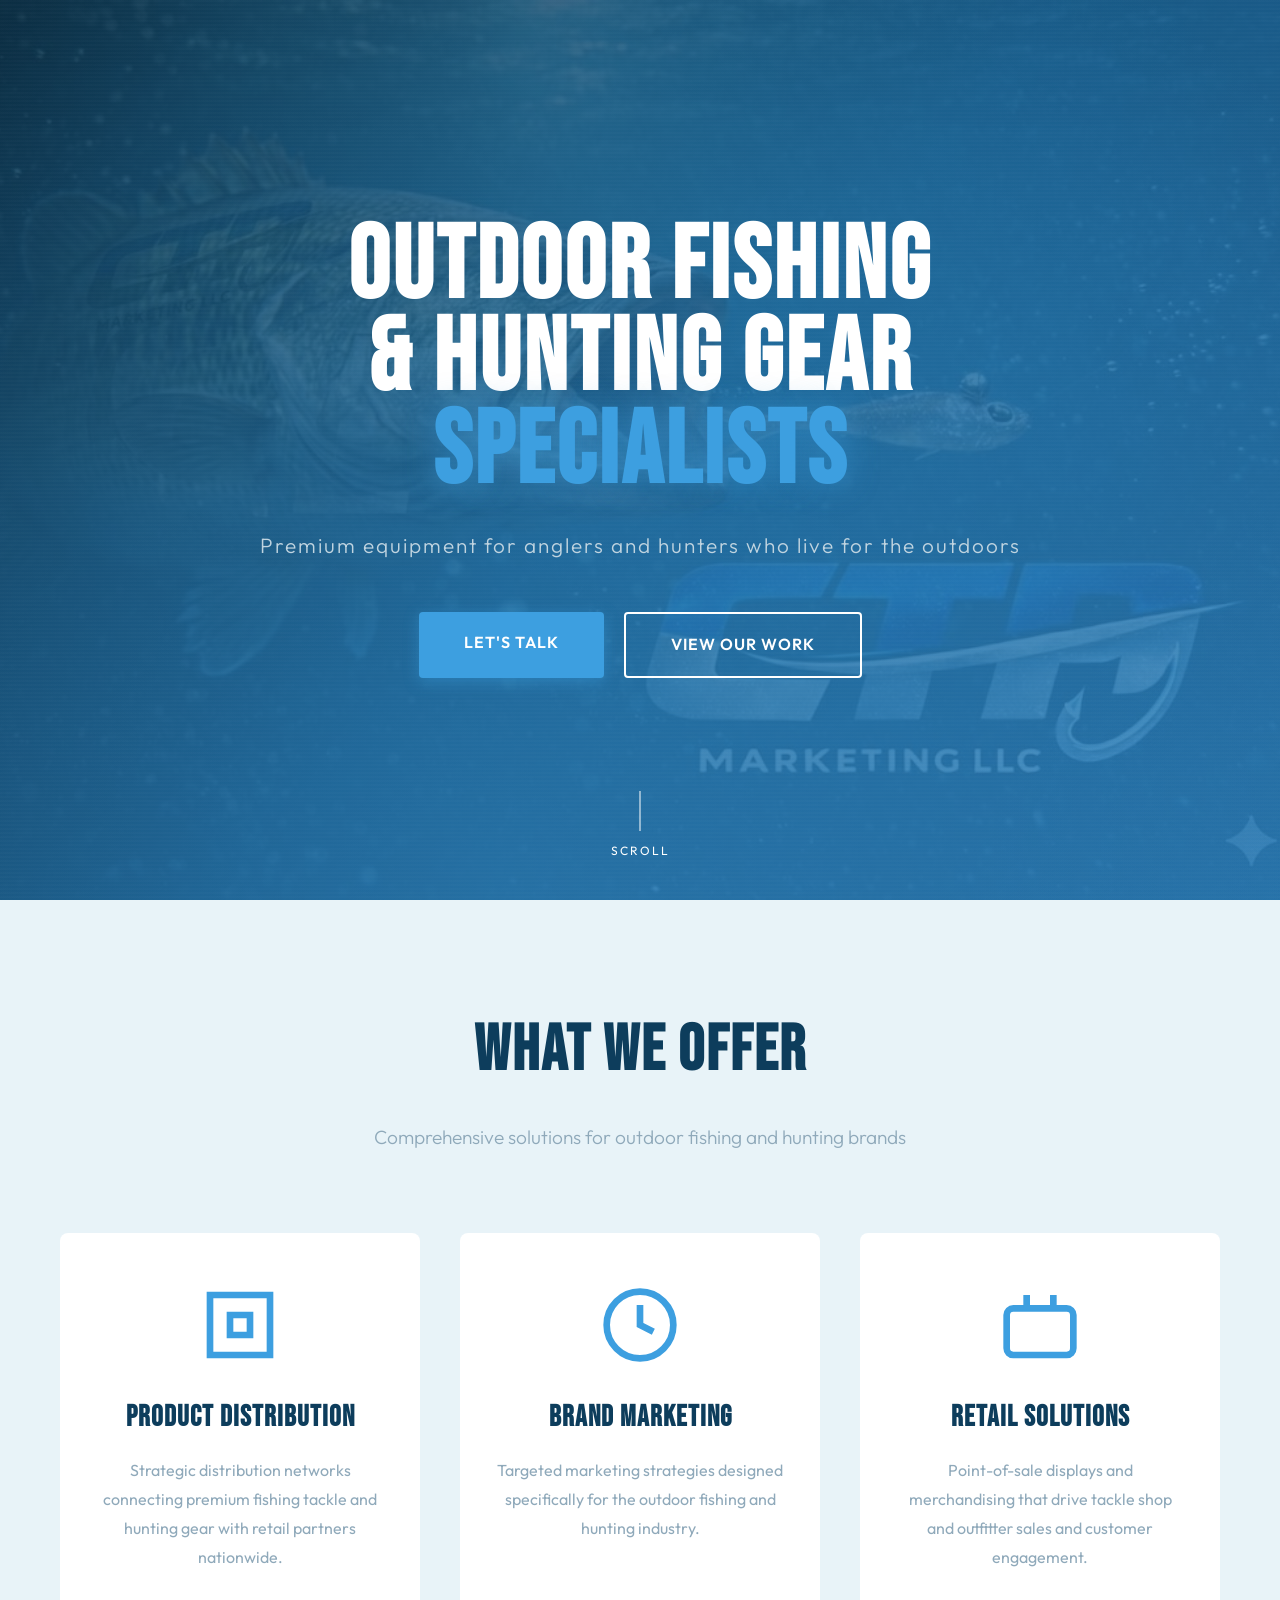
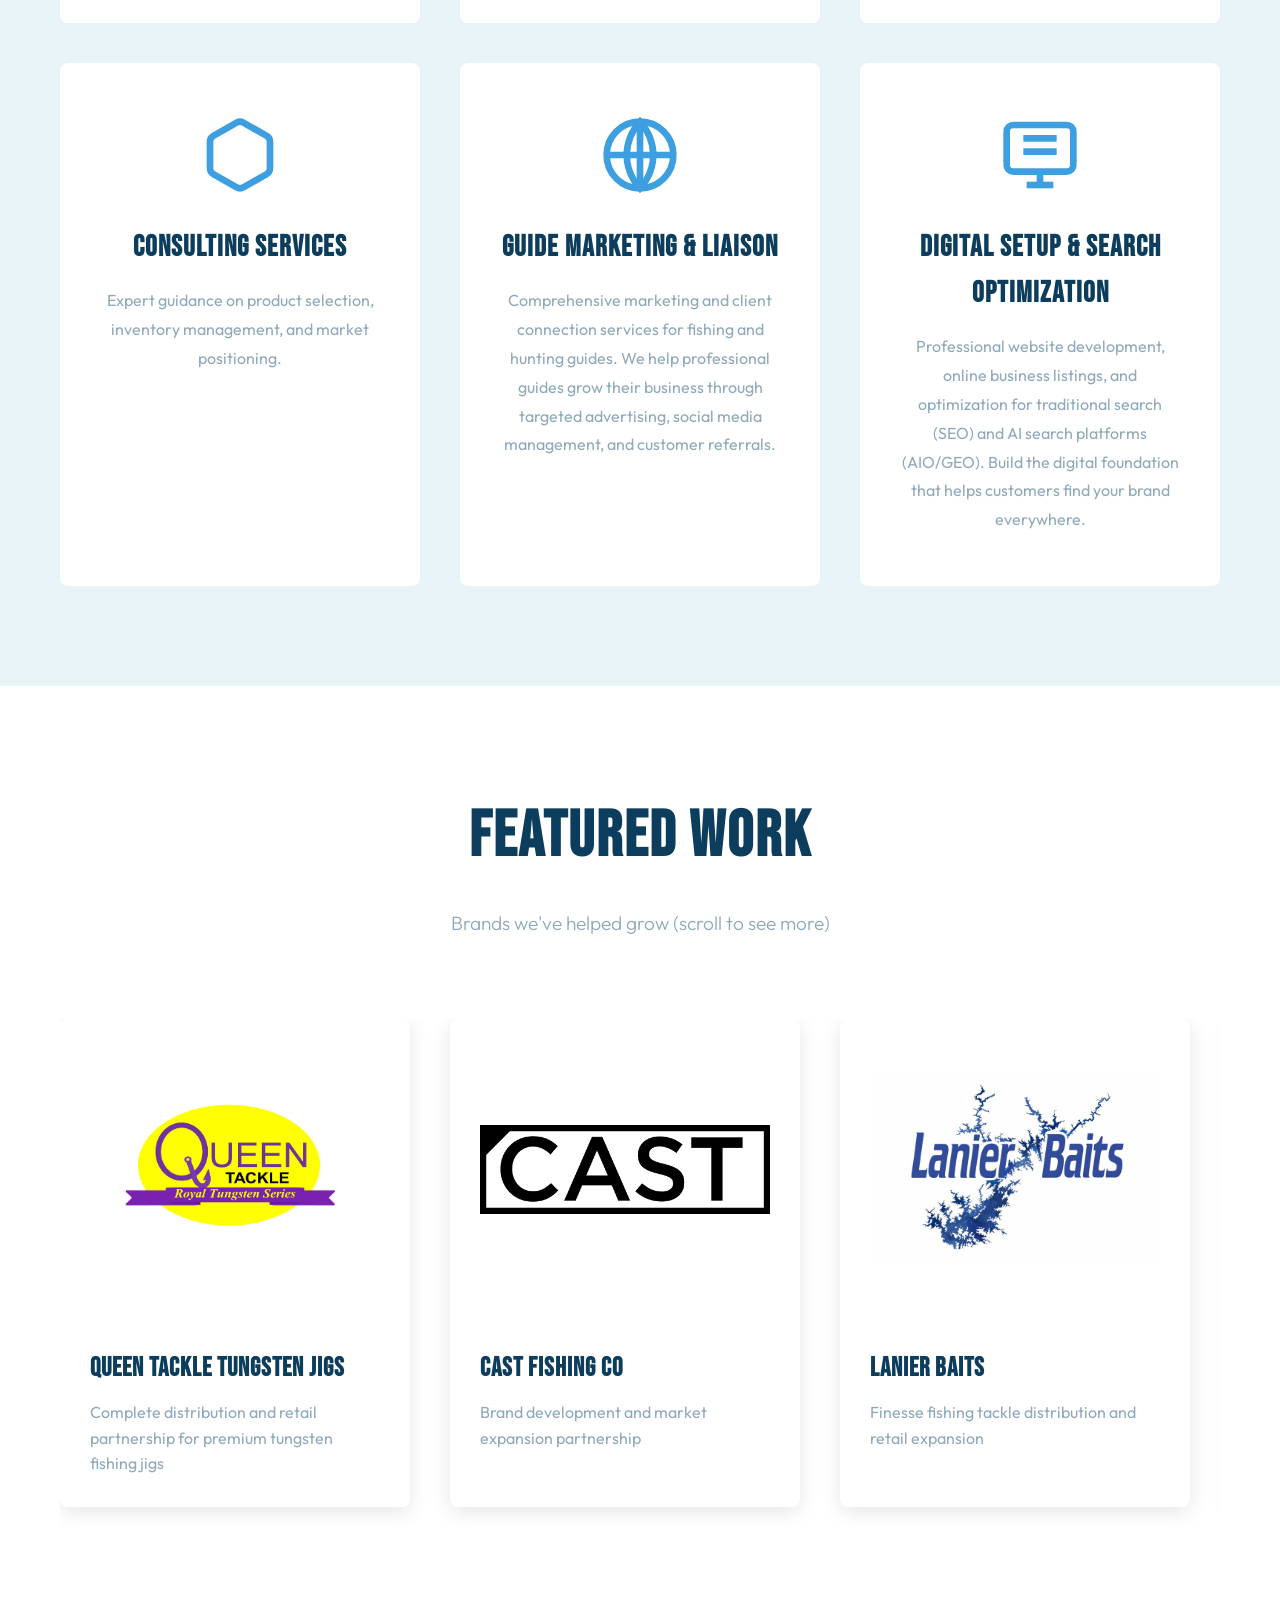
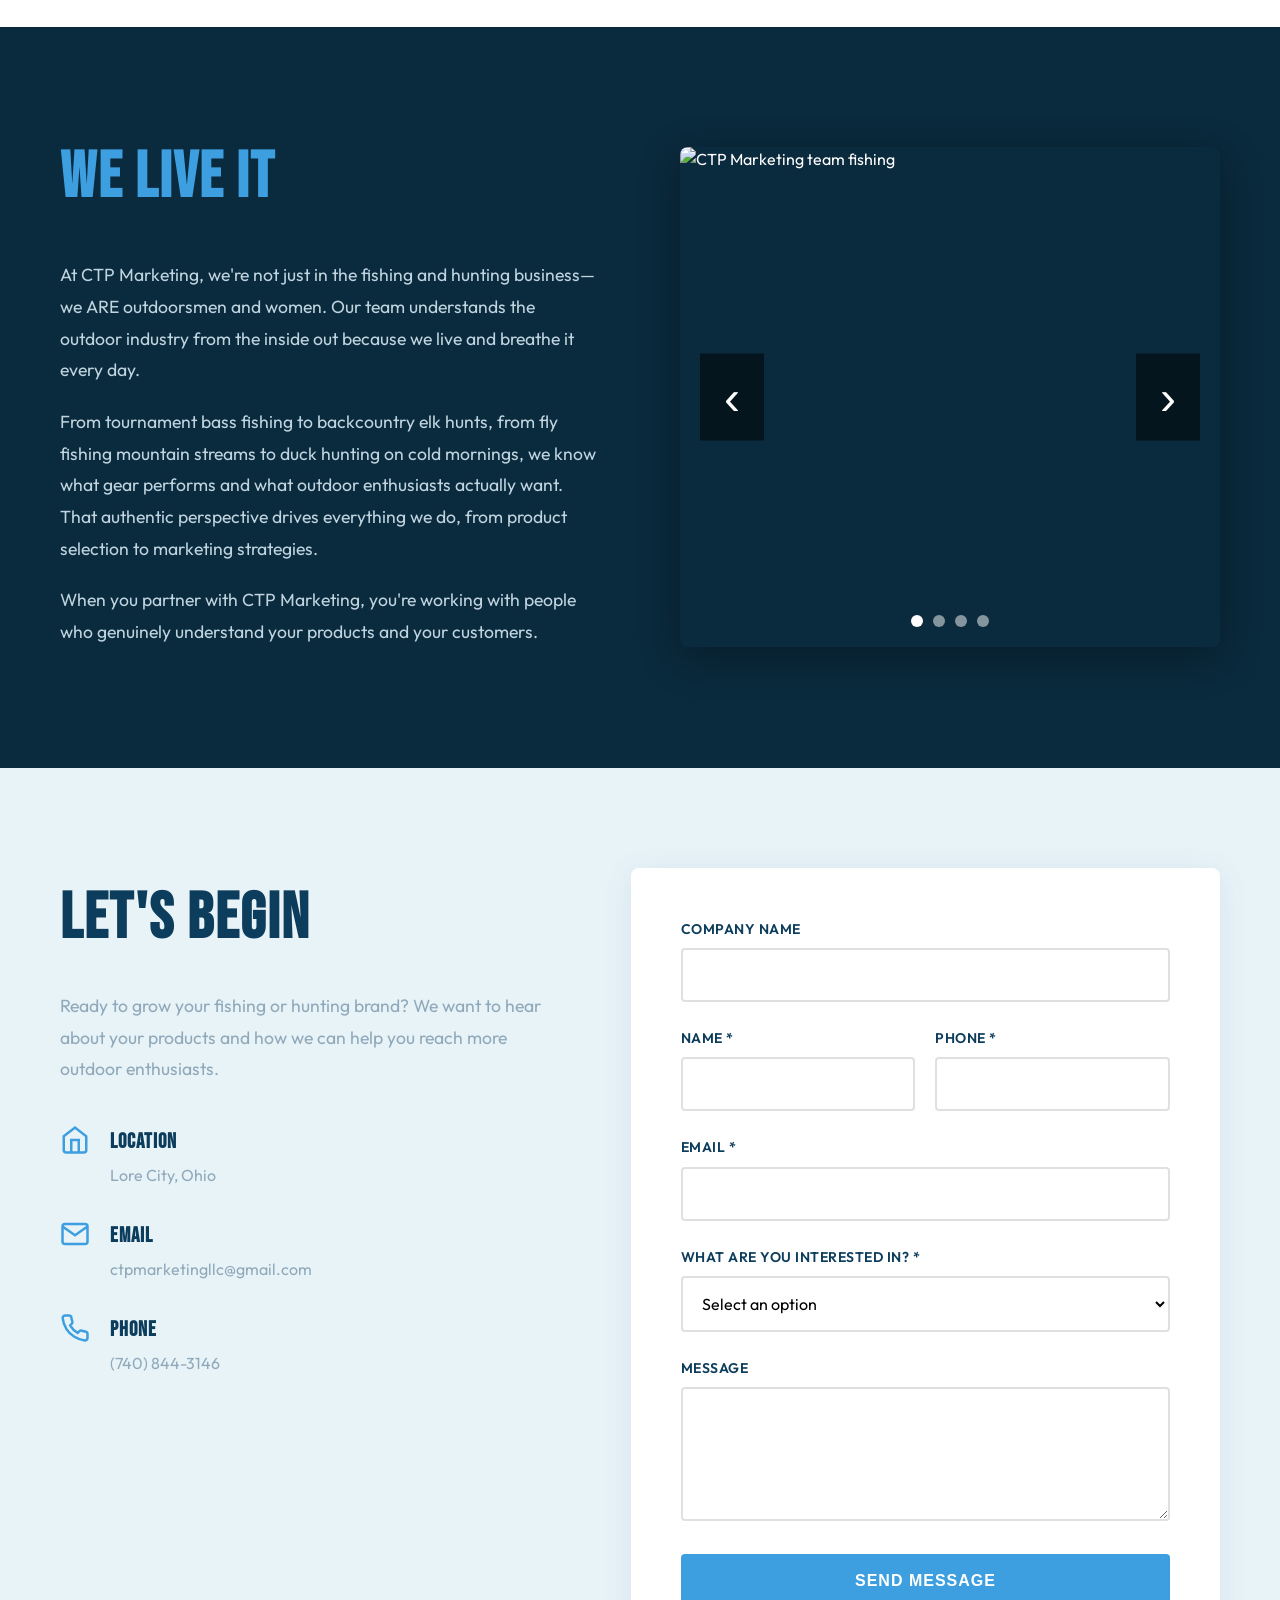
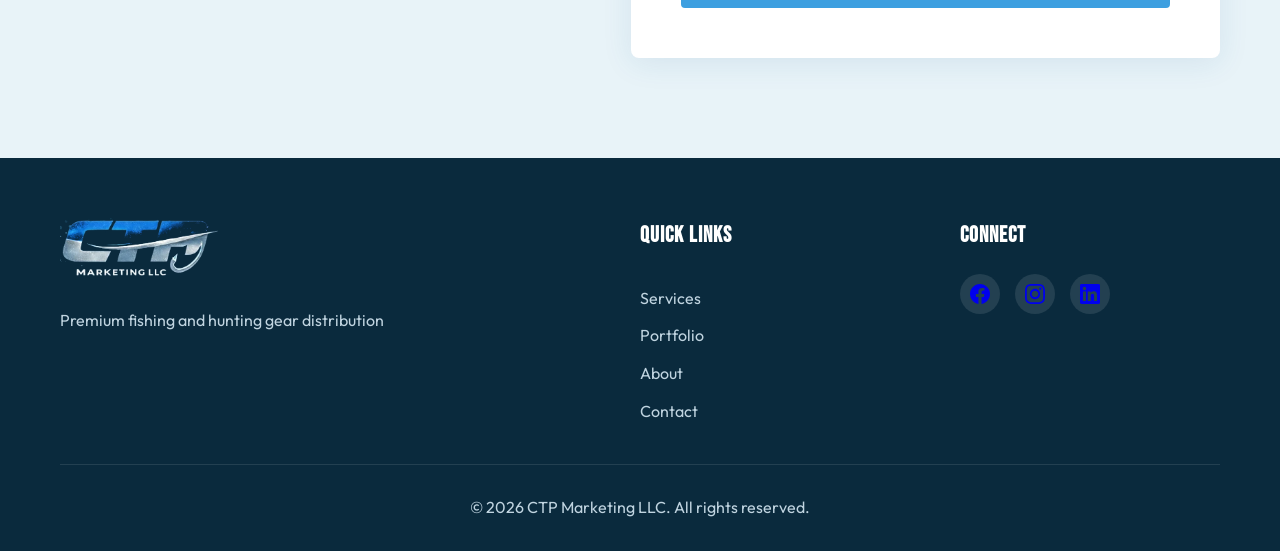
==== index.html @ b00cc031 "Added Copper Red Baits" ====
<!DOCTYPE html>
<html lang="en">
<head>
    <meta charset="UTF-8">
    <meta name="viewport" content="width=device-width, initial-scale=1.0">
    <title>CTP Marketing | Fishing & Hunting Gear Distribution | Ohio</title>
    <meta name="description" content="Ohio-based fishing & hunting gear distribution and marketing. Partner with CTP Marketing for retail expansion, guide services, and brand growth. Serving Queen Tackle, Cast Fishing Co, Lanier Baits.">
    <meta name="keywords" content="fishing gear distribution, hunting gear marketing, outdoor brand marketing, fishing tackle distribution, guide marketing services, Ohio fishing tackle, retail expansion, Queen Tackle, Cast Fishing Co, Lanier Baits">
    <meta name="author" content="CTP Marketing LLC">
    <meta name="robots" content="index, follow">

    <!-- Open Graph for Social Media -->
    <meta property="og:title" content="CTP Marketing | Fishing & Hunting Gear Distribution">
    <meta property="og:description" content="Premium fishing and hunting gear distribution and marketing specialists serving outdoor brands nationwide.">
    <meta property="og:image" content="https://ctpmarketing.com/images/logos/ctp-logo.png">
    <meta property="og:url" content="https://ctpmarketing.com">
    <meta property="og:type" content="website">

    <!-- Twitter Card -->
    <meta name="twitter:card" content="summary_large_image">
    <meta name="twitter:title" content="CTP Marketing | Fishing & Hunting Gear Distribution">
    <meta name="twitter:description" content="Premium fishing and hunting gear distribution and marketing specialists.">
    <meta name="twitter:image" content="https://ctpmarketing.com/images/logos/ctp-logo.png">

    <link rel="stylesheet" href="style.css">
    <link rel="preconnect" href="https://fonts.googleapis.com">
    <link rel="preconnect" href="https://fonts.gstatic.com" crossorigin>
    <link href="https://fonts.googleapis.com/css2?family=Bebas+Neue&family=Outfit:wght@300;400;600;700&display=swap" rel="stylesheet">

    <script type="application/ld+json">
    {
      "@context": "https://schema.org",
      "@type": "LocalBusiness",
      "name": "CTP Marketing LLC",
      "description": "Fishing and hunting gear distribution and marketing services",
      "url": "https://ctpmarketing.com",
      "logo": "https://ctpmarketing.com/images/logos/ctp-logo.png",
      "image": "https://ctpmarketing.com/images/photos/team-on-the-water.jpeg",
      "telephone": "(740) 844-3146",
      "email": "info@ctpmarketing.com",
      "address": {
        "@type": "PostalAddress",
        "addressLocality": "Lore City",
        "addressRegion": "OH",
        "addressCountry": "US"
      },
      "geo": {
        "@type": "GeoCoordinates",
        "latitude": "39.9876",
        "longitude": "-81.4679"
      },
      "areaServed": "US",
      "serviceType": ["Distribution Services", "Marketing Services", "Brand Consulting"],
      "hasOfferCatalog": {
        "@type": "OfferCatalog",
        "name": "Services",
        "itemListElement": [
          {
            "@type": "Offer",
            "itemOffered": {
              "@type": "Service",
              "name": "Product Distribution",
              "description": "Strategic distribution networks for fishing tackle and hunting gear"
            }
          },
          {
            "@type": "Offer",
            "itemOffered": {
              "@type": "Service",
              "name": "Brand Marketing",
              "description": "Targeted marketing strategies for outdoor fishing and hunting industry"
            }
          },
          {
            "@type": "Offer",
            "itemOffered": {
              "@type": "Service",
              "name": "Guide Marketing & Liaison",
              "description": "Marketing and client connection services for fishing and hunting guides"
            }
          }
        ]
      }
    }
    </script>
</head>
<body>
    <h1 style="position: absolute; left: -9999px;">CTP Marketing - Fishing and Hunting Gear Distribution and Marketing Services in Ohio</h1>

    <!-- Navigation -->
    <nav class="navbar">
        <div class="nav-container">
            <div class="logo">
                <span class="logo-text">CTP MARKETING</span>
            </div>
            <div class="nav-links">
                <a href="#services">Services</a>
                <a href="#portfolio">Portfolio</a>
                <a href="#about">About</a>
                <a href="#contact" class="cta-button">Get Started</a>
            </div>
            <button class="mobile-menu-toggle" aria-label="Toggle menu">
                <span></span>
                <span></span>
                <span></span>
            </button>
        </div>
    </nav>

    <!-- Hero Section -->
    <section class="hero">
        <div class="hero-background">
            <div class="water-effect"></div>
            <div class="hero-overlay"></div>
        </div>
        <div class="hero-content">
            <h1 class="hero-title">
                <span class="title-line">OUTDOOR FISHING</span>
                <span class="title-line">& HUNTING GEAR</span>
                <span class="title-line highlight">SPECIALISTS</span>
            </h1>
            <p class="hero-subtitle">Premium equipment for anglers and hunters who live for the outdoors</p>
            <div class="hero-cta">
                <a href="#contact" class="btn-primary">Let's Talk</a>
                <a href="#portfolio" class="btn-secondary">View Our Work</a>
            </div>
        </div>
        <div class="scroll-indicator">
            <div class="scroll-line"></div>
            <span>Scroll</span>
        </div>
    </section>

    <!-- Services Section -->
    <section id="services" class="services">
        <div class="container">
            <div class="section-header">
                <h2 class="section-title">What We Offer</h2>
                <p class="section-subtitle">Comprehensive solutions for outdoor fishing and hunting brands</p>
            </div>
            <div class="services-grid">
                <div class="service-card">
                    <div class="service-icon">
                        <svg viewBox="0 0 24 24" fill="none" stroke="currentColor" stroke-width="2">
                            <path d="M3 3h18v18H3z"/>
                            <path d="M9 9h6v6H9z"/>
                        </svg>
                    </div>
                    <h3>Product Distribution</h3>
                    <p>Strategic distribution networks connecting premium fishing tackle and hunting gear with retail partners nationwide.</p>
                </div>
                <div class="service-card">
                    <div class="service-icon">
                        <svg viewBox="0 0 24 24" fill="none" stroke="currentColor" stroke-width="2">
                            <circle cx="12" cy="12" r="10"/>
                            <path d="M12 6v6l4 2"/>
                        </svg>
                    </div>
                    <h3>Brand Marketing</h3>
                    <p>Targeted marketing strategies designed specifically for the outdoor fishing and hunting industry.</p>
                </div>
                <div class="service-card">
                    <div class="service-icon">
                        <svg viewBox="0 0 24 24" fill="none" stroke="currentColor" stroke-width="2">
                            <rect x="2" y="7" width="20" height="14" rx="2"/>
                            <path d="M16 3v4M8 3v4"/>
                        </svg>
                    </div>
                    <h3>Retail Solutions</h3>
                    <p>Point-of-sale displays and merchandising that drive tackle shop and outfitter sales and customer engagement.</p>
                </div>
                <div class="service-card">
                    <div class="service-icon">
                        <svg viewBox="0 0 24 24" fill="none" stroke="currentColor" stroke-width="2">
                            <path d="M21 16V8a2 2 0 0 0-1-1.73l-7-4a2 2 0 0 0-2 0l-7 4A2 2 0 0 0 3 8v8a2 2 0 0 0 1 1.73l7 4a2 2 0 0 0 2 0l7-4A2 2 0 0 0 21 16z"/>
                        </svg>
                    </div>
                    <h3>Consulting Services</h3>
                    <p>Expert guidance on product selection, inventory management, and market positioning.</p>
                </div>
                <div class="service-card">
                    <div class="service-icon">
                        <svg viewBox="0 0 24 24" fill="none" stroke="currentColor" stroke-width="2">
                            <circle cx="12" cy="12" r="10"/>
                            <path d="M12 2v20M2 12h20"/>
                            <path d="M12 2a15.3 15.3 0 0 1 4 10 15.3 15.3 0 0 1-4 10 15.3 15.3 0 0 1-4-10 15.3 15.3 0 0 1 4-10z"/>
                        </svg>
                    </div>
                    <h3>Guide Marketing & Liaison</h3>
                    <p>Comprehensive marketing and client connection services for fishing and hunting guides. We help professional guides grow their business through targeted advertising, social media management, and customer referrals.</p>
                </div>
                <div class="service-card">
                    <div class="service-icon">
                        <svg viewBox="0 0 24 24" fill="none" stroke="currentColor" stroke-width="2">
                            <rect x="2" y="3" width="20" height="14" rx="2"/>
                            <path d="M8 21h8"/>
                            <path d="M12 17v4"/>
                            <path d="M7 7h10"/>
                            <path d="M7 11h10"/>
                        </svg>
                    </div>
                    <h3>Digital Setup & Search Optimization</h3>
                    <p>Professional website development, online business listings, and optimization for traditional search (SEO) and AI search platforms (AIO/GEO). Build the digital foundation that helps customers find your brand everywhere.</p>
                </div>
            </div>
        </div>
    </section>

    <!-- Portfolio Section -->
    <section id="portfolio" class="portfolio">
        <div class="container">
            <div class="section-header">
                <h2 class="section-title">Featured Work</h2>
                <p class="section-subtitle">Brands we've helped grow (scroll to see more)</p>
            </div>
            <div class="portfolio-grid">
                <div class="portfolio-item">
                    <div class="portfolio-image">
                        <img src="images/logos/queen-tackle-logo.png" alt="Queen Tackle Tungsten Jigs - CTP Marketing Client">
                    </div>
                    <div class="portfolio-info">
                        <h3>Queen Tackle Tungsten Jigs</h3>
                        <p>Complete distribution and retail partnership for premium tungsten fishing jigs</p>
                    </div>
                </div>
                <div class="portfolio-item">
                    <div class="portfolio-image">
                        <img src="images/logos/cast-fishing-logo.png" alt="Cast Fishing Co - CTP Marketing Distribution Partner">
                    </div>
                    <div class="portfolio-info">
                        <h3>Cast Fishing Co</h3>
                        <p>Brand development and market expansion partnership</p>
                    </div>
                </div>
                <div class="portfolio-item">
                    <div class="portfolio-image">
                        <img src="images/logos/lanier-baits-logo.PNG" alt="Lanier Baits Finesse Fishing Tackle - CTP Marketing Client" style="width: 100%; height: 100%; object-fit: contain; padding: 30px; background: white; max-height: 250px;">
                    </div>
                    <div class="portfolio-info">
                        <h3>Lanier Baits</h3>
                        <p>Finesse fishing tackle distribution and retail expansion</p>
                    </div>
                </div>
                <div class="portfolio-item">
                    <div class="portfolio-image">
                        <img src="images/logos/maxwell-logo.jpg" alt="Maxwell - CTP Marketing Client" style="width: 100%; height: 100%; object-fit: contain; padding: 30px; background: white; max-height: 250px;">
                    </div>
                    <div class="portfolio-info">
                        <h3>Maxwell</h3>
                        <p>Brand partnership and market expansion</p>
                    </div>
                </div>
                <div class="portfolio-item">
                    <div class="portfolio-image">
                        <img src="images/logos/blue-rock-logo.png" alt="Blue Rock Custom Tackle - CTP Marketing Client" style="width: 100%; height: 100%; object-fit: contain; padding: 30px; background: white; max-height: 250px;">
                    </div>
                    <div class="portfolio-info">
                        <h3>Blue Rock Custom Tackle</h3>
                        <p>Hand-tied jigs and custom tackle distribution partnership</p>
                    </div>
                </div>
                <div class="portfolio-item">
                    <div class="portfolio-image">
                        <img src="images/logos/fishermans-central-logo.png" alt="Fishermans Central - CTP Marketing Client" style="width: 100%; height: 100%; object-fit: contain; padding: 30px; background: white; max-height: 250px;">
                    </div>
                    <div class="portfolio-info">
                        <h3>Fisherman's Central</h3>
                        <p>Retail partnership and brand marketing for premier fishing tackle shop</p>
                    </div>
                </div>
                <div class="portfolio-item">
                    <div class="portfolio-image">
                        <img src="images/logos/woodland-outdoor.png" alt="Woodland Outdoor - CTP Marketing Client" style="width: 100%; height: 100%; object-fit: contain; padding: 30px; background: white; max-height: 250px;">
                    </div>
                    <div class="portfolio-info">
                        <h3>Woodland Outdoor</h3>
                        <p>Brand partnership and outdoor gear distribution</p>
                    </div>
                </div>
                <div class="portfolio-item">
                    <div class="portfolio-image">
                        <img src="images/logos/feathermoon-outdoors-logo.png" alt="FeatherMoon Outdoors - CTP Marketing Client" style="width: 100%; height: 100%; object-fit: contain; padding: 30px; background: white; max-height: 250px;">
                    </div>
                    <div class="portfolio-info">
                        <h3>FeatherMoon Outdoors</h3>
                        <p>Outdoor brand partnership and marketing</p>
                    </div>
                </div>
                <div class="portfolio-item">
                    <div class="portfolio-image">
                        <img src="images/logos/copper-red-baits-logo.jpg" alt="Copper Red Baits LLC - CTP Marketing Client" style="width: 100%; height: 100%; object-fit: contain; padding: 30px; background: white; max-height: 250px;">
                    </div>
                    <div class="portfolio-info">
                        <h3>Copper Red Baits LLC</h3>
                        <p>Fishing lure brand partnership and distribution</p>
                    </div>
                </div>
            </div>
        </div>
    </section>

    <!-- About Section -->
    <section id="about" class="about">
        <div class="container">
            <div class="about-content">
                <div class="about-text" >
                    <h2>We Live It</h2>
                    <p>At CTP Marketing, we're not just in the fishing and hunting business—we ARE outdoorsmen and women. Our team understands the outdoor industry from the inside out because we live and breathe it every day.</p>
                    <p>From tournament bass fishing to backcountry elk hunts, from fly fishing mountain streams to duck hunting on cold mornings, we know what gear performs and what outdoor enthusiasts actually want. That authentic perspective drives everything we do, from product selection to marketing strategies.</p>
                    <p>When you partner with CTP Marketing, you're working with people who genuinely understand your products and your customers.</p>
                </div>
                <div class="about-carousel">
                    <div class="carousel-container">
                        <img src="images/photos/team-on-the-water.jpeg" alt="CTP Marketing team fishing" class="carousel-image team-photo active">
                        <img src="images/photos/clintbear.png" alt="CTP Marketing owner hunting success" class="carousel-image">
                        <img src="images/photos/clintdeer.png" alt="CTP Marketing owner deer hunting" class="carousel-image">
                        <img src="images/photos/clintturkey.png" alt="CTP Marketing owner turkey hunting" class="carousel-image">
                    </div>
                    <button class="carousel-btn prev" onclick="moveCarousel(-1)">&lsaquo;</button>
                    <button class="carousel-btn next" onclick="moveCarousel(1)">&rsaquo;</button>
                    <div class="carousel-dots"></div>
                </div>
            </div>
        </div>
    </section>

    <!-- Contact Section -->
    <section id="contact" class="contact">
        <div class="container">
            <div class="contact-wrapper">
                <div class="contact-info" >
                    <h2>Let's Begin</h2>
                    <p>Ready to grow your fishing or hunting brand? We want to hear about your products and how we can help you reach more outdoor enthusiasts.</p>
                    <div class="contact-details">
                        <div class="contact-item">
                            <svg viewBox="0 0 24 24" fill="none" stroke="currentColor" stroke-width="2">
                                <path d="M3 9l9-7 9 7v11a2 2 0 0 1-2 2H5a2 2 0 0 1-2-2z"/>
                                <polyline points="9 22 9 12 15 12 15 22"/>
                            </svg>
                            <div>
                                <h4>Location</h4>
                                <p>Lore City, Ohio</p>
                            </div>
                        </div>
                        <div class="contact-item">
                            <svg viewBox="0 0 24 24" fill="none" stroke="currentColor" stroke-width="2">
                                <path d="M4 4h16c1.1 0 2 .9 2 2v12c0 1.1-.9 2-2 2H4c-1.1 0-2-.9-2-2V6c0-1.1.9-2 2-2z"/>
                                <polyline points="22,6 12,13 2,6"/>
                            </svg>
                            <div>
                                <h4>Email</h4>
                                <p>ctpmarketingllc@gmail.com</p>
                            </div>
                        </div>
                        <div class="contact-item">
                            <svg viewBox="0 0 24 24" fill="none" stroke="currentColor" stroke-width="2">
                                <path d="M22 16.92v3a2 2 0 0 1-2.18 2 19.79 19.79 0 0 1-8.63-3.07 19.5 19.5 0 0 1-6-6 19.79 19.79 0 0 1-3.07-8.67A2 2 0 0 1 4.11 2h3a2 2 0 0 1 2 1.72 12.84 12.84 0 0 0 .7 2.81 2 2 0 0 1-.45 2.11L8.09 9.91a16 16 0 0 0 6 6l1.27-1.27a2 2 0 0 1 2.11-.45 12.84 12.84 0 0 0 2.81.7A2 2 0 0 1 22 16.92z"/>
                            </svg>
                            <div>
                                <h4>Phone</h4>
                                <p>(740) 844-3146</p>
                            </div>
                        </div>
                    </div>
                </div>
                <div class="contact-form" >
                    <form id="contactForm" name="contact" method="POST" data-netlify="true" netlify-honeypot="website">
                        <input type="hidden" name="form-name" value="contact">
                        <div class="form-group">
                            <label for="company">Company Name</label>
                            <input type="text" id="company" name="company" required>
                        </div>
                        <div class="form-row">
                            <div class="form-group">
                                <label for="name">Name *</label>
                                <input type="text" id="name" name="name" required>
                            </div>
                            <div class="form-group">
                                <label for="phone">Phone *</label>
                                <input type="tel" id="phone" name="phone" required>
                            </div>
                        </div>
                        <div class="form-group">
                            <label for="email">Email *</label>
                            <input type="email" id="email" name="email" required>
                        </div>
                        <div class="form-group">
                            <label for="projectType">What are you interested in? *</label>
                            <select id="projectType" name="projectType" required>
                                <option value="">Select an option</option>
                                <option value="distribution">Product Distribution</option>
                                <option value="marketing">Brand Marketing</option>
                                <option value="retail">Retail Solutions</option>
                                <option value="consulting">Consulting Services</option>
                                <option value="combination">Multiple Services</option>
                            </select>
                        </div>
                        <div class="form-group">
                            <label for="message">Message</label>
                            <textarea id="message" name="message" rows="5"></textarea>
                        </div>
                        <div class="honeypot">
                            <input type="text" name="website" tabindex="-1" autocomplete="off">
                        </div>
                        <button type="submit" class="btn-submit">
                            <span class="btn-text">Send Message</span>
                            <span class="btn-loading">Sending...</span>
                        </button>
                        <div class="form-message"></div>
                    </form>
                </div>
            </div>
        </div>
    </section>

    <!-- Footer -->
    <footer class="footer">
        <div class="container">
            <div class="footer-content">
                <div class="footer-logo">
                    <img src="images/logos/ctp-logo.png" alt="CTP Marketing - Fishing and Hunting Gear Distribution">
                    <p>Premium fishing and hunting gear distribution</p>
                </div>
                <div class="footer-links">
                    <h4>Quick Links</h4>
                    <a href="#services">Services</a>
                    <a href="#portfolio">Portfolio</a>
                    <a href="#about">About</a>
                    <a href="#contact">Contact</a>
                </div>
                <div class="footer-social">
                    <h4>Connect</h4>
                    <div class="social-links">
                        <a href="#" aria-label="Facebook">
                            <svg viewBox="0 0 24 24" fill="currentColor">
                                <path d="M24 12.073c0-6.627-5.373-12-12-12s-12 5.373-12 12c0 5.99 4.388 10.954 10.125 11.854v-8.385H7.078v-3.47h3.047V9.43c0-3.007 1.792-4.669 4.533-4.669 1.312 0 2.686.235 2.686.235v2.953H15.83c-1.491 0-1.956.925-1.956 1.874v2.25h3.328l-.532 3.47h-2.796v8.385C19.612 23.027 24 18.062 24 12.073z"/>
                            </svg>
                        </a>
                        <a href="#" aria-label="Instagram">
                            <svg viewBox="0 0 24 24" fill="currentColor">
                                <path d="M12 2.163c3.204 0 3.584.012 4.85.07 3.252.148 4.771 1.691 4.919 4.919.058 1.265.069 1.645.069 4.849 0 3.205-.012 3.584-.069 4.849-.149 3.225-1.664 4.771-4.919 4.919-1.266.058-1.644.07-4.85.07-3.204 0-3.584-.012-4.849-.07-3.26-.149-4.771-1.699-4.919-4.92-.058-1.265-.07-1.644-.07-4.849 0-3.204.013-3.583.07-4.849.149-3.227 1.664-4.771 4.919-4.919 1.266-.057 1.645-.069 4.849-.069zm0-2.163c-3.259 0-3.667.014-4.947.072-4.358.2-6.78 2.618-6.98 6.98-.059 1.281-.073 1.689-.073 4.948 0 3.259.014 3.668.072 4.948.2 4.358 2.618 6.78 6.98 6.98 1.281.058 1.689.072 4.948.072 3.259 0 3.668-.014 4.948-.072 4.354-.2 6.782-2.618 6.979-6.98.059-1.28.073-1.689.073-4.948 0-3.259-.014-3.667-.072-4.947-.196-4.354-2.617-6.78-6.979-6.98-1.281-.059-1.69-.073-4.949-.073zm0 5.838c-3.403 0-6.162 2.759-6.162 6.162s2.759 6.163 6.162 6.163 6.162-2.759 6.162-6.163c0-3.403-2.759-6.162-6.162-6.162zm0 10.162c-2.209 0-4-1.79-4-4 0-2.209 1.791-4 4-4s4 1.791 4 4c0 2.21-1.791 4-4 4zm6.406-11.845c-.796 0-1.441.645-1.441 1.44s.645 1.44 1.441 1.44c.795 0 1.439-.645 1.439-1.44s-.644-1.44-1.439-1.44z"/>
                            </svg>
                        </a>
                        <a href="#" aria-label="LinkedIn">
                            <svg viewBox="0 0 24 24" fill="currentColor">
                                <path d="M20.447 20.452h-3.554v-5.569c0-1.328-.027-3.037-1.852-3.037-1.853 0-2.136 1.445-2.136 2.939v5.667H9.351V9h3.414v1.561h.046c.477-.9 1.637-1.85 3.37-1.85 3.601 0 4.267 2.37 4.267 5.455v6.286zM5.337 7.433c-1.144 0-2.063-.926-2.063-2.065 0-1.138.92-2.063 2.063-2.063 1.14 0 2.064.925 2.064 2.063 0 1.139-.925 2.065-2.064 2.065zm1.782 13.019H3.555V9h3.564v11.452zM22.225 0H1.771C.792 0 0 .774 0 1.729v20.542C0 23.227.792 24 1.771 24h20.451C23.2 24 24 23.227 24 22.271V1.729C24 .774 23.2 0 22.222 0h.003z"/>
                            </svg>
                        </a>
                    </div>
                </div>
            </div>
            <div class="footer-bottom">
                <p>&copy; 2026 CTP Marketing LLC. All rights reserved.</p>
            </div>
        </div>
    </footer>

    <script src="script.js"></script>
</body>
</html>
---- style.css ----
:root {
    /* Color palette - Blue & Silver Metallic inspired by logo */
    --primary-blue: #1a5f8f;
    --secondary-blue: #2a7cb8;
    --accent-blue: #3d9fe0;
    --dark-blue: #0d3d5c;
    --silver: #c0d4e0;
    --metallic-silver: #8fa9ba;
    --deep-water: #0a2a3d;
    --light-foam: #e8f3f8;
    
    /* Typography */
    --font-display: 'Bebas Neue', sans-serif;
    --font-body: 'Outfit', sans-serif;
    
    /* Spacing */
    --section-padding: 100px;
    --container-width: 1200px;
    
    /* Effects */
    --transition: all 0.3s cubic-bezier(0.4, 0, 0.2, 1);
}

* {
    margin: 0;
    padding: 0;
    box-sizing: border-box;
}

body {
    font-family: var(--font-body);
    color: var(--deep-water);
    line-height: 1.6;
    overflow-x: hidden;
    background: #ffffff;
}

.container {
    max-width: var(--container-width);
    margin: 0 auto;
    padding: 0 20px;
}

/* Navigation */
.navbar {
    position: fixed;
    top: 0;
    left: 0;
    right: 0;
    background: rgba(10, 42, 61, 0.95);
    backdrop-filter: blur(10px);
    z-index: 1000;
    transition: var(--transition);
}

.nav-container {
    max-width: var(--container-width);
    margin: 0 auto;
    padding: 20px;
    display: flex;
    justify-content: space-between;
    align-items: center;
}

.logo-img {
    height: 60px;
    width: auto;
}

.logo-text {
    font-family: var(--font-display);
    font-size: 2.5rem;
    color: white;
    letter-spacing: 8px;
    font-weight: 400;
    text-shadow: 0 2px 10px rgba(0, 0, 0, 0.3);
}

.nav-links {
    display: flex;
    gap: 40px;
    align-items: center;
}

.nav-links a {
    color: white;
    text-decoration: none;
    font-weight: 500;
    font-size: 14px;
    text-transform: uppercase;
    letter-spacing: 1px;
    transition: var(--transition);
    position: relative;
}

.nav-links a::after {
    content: '';
    position: absolute;
    bottom: -5px;
    left: 0;
    width: 0;
    height: 2px;
    background: var(--accent-blue);
    transition: var(--transition);
}

.nav-links a:hover::after {
    width: 100%;
}

.nav-links .cta-button {
    background: var(--accent-blue);
    padding: 12px 30px;
    border-radius: 4px;
}

.nav-links .cta-button::after {
    display: none;
}

.nav-links .cta-button:hover {
    background: var(--secondary-blue);
    transform: translateY(-2px);
}

.mobile-menu-toggle {
    display: none;
    flex-direction: column;
    gap: 5px;
    background: none;
    border: none;
    cursor: pointer;
}

.mobile-menu-toggle span {
    width: 25px;
    height: 3px;
    background: white;
    transition: var(--transition);
}

/* Hero Section */
.hero {
    height: 100vh;
    position: relative;
    display: flex;
    align-items: center;
    justify-content: center;
    overflow: hidden;
}

.hero-background {
    position: absolute;
    top: 0;
    left: 0;
    width: 100%;
    height: 100%;
    background: 
        linear-gradient(135deg, rgba(10, 42, 61, 0.85) 0%, rgba(26, 95, 143, 0.85) 50%, rgba(42, 124, 184, 0.85) 100%),
        url('images/logos/logo.png') center center / cover no-repeat;
    z-index: 0;
}

.water-effect {
    position: absolute;
    width: 200%;
    height: 200%;
    background: 
        radial-gradient(circle at 20% 50%, rgba(61, 159, 224, 0.3) 0%, transparent 50%),
        radial-gradient(circle at 80% 80%, rgba(42, 124, 184, 0.2) 0%, transparent 50%);
    animation: waterFlow 20s ease-in-out infinite;
}

@keyframes waterFlow {
    0%, 100% { transform: translate(0, 0) scale(1); }
    50% { transform: translate(-10%, -5%) scale(1.1); }
}

.hero-overlay {
    position: absolute;
    top: 0;
    left: 0;
    width: 100%;
    height: 100%;
    background: 
        repeating-linear-gradient(
            0deg,
            transparent,
            transparent 2px,
            rgba(255, 255, 255, 0.03) 2px,
            rgba(255, 255, 255, 0.03) 4px
        );
    opacity: 0.5;
}

.hero-content {
    position: relative;
    z-index: 1;
    text-align: center;
    color: white;
    animation: fadeInUp 1s ease-out;
}

@keyframes fadeInUp {
    from {
        opacity: 0;
        transform: translateY(30px);
    }
    to {
        opacity: 1;
        transform: translateY(0);
    }
}

.hero-title {
    font-family: var(--font-display);
    font-size: clamp(3rem, 8vw, 7rem);
    line-height: 0.9;
    margin-bottom: 30px;
    letter-spacing: 3px;
}

.title-line {
    display: block;
    animation: slideIn 0.8s ease-out backwards;
}

.title-line:nth-child(1) { animation-delay: 0.2s; }
.title-line:nth-child(2) { animation-delay: 0.4s; }
.title-line:nth-child(3) { animation-delay: 0.6s; }

.title-line.highlight {
    color: var(--accent-blue);
    text-shadow: 0 0 30px rgba(61, 159, 224, 0.5);
}

@keyframes slideIn {
    from {
        opacity: 0;
        transform: translateX(-50px);
    }
    to {
        opacity: 1;
        transform: translateX(0);
    }
}

.hero-subtitle {
    font-size: 1.3rem;
    font-weight: 300;
    letter-spacing: 2px;
    margin-bottom: 50px;
    color: var(--silver);
    animation: fadeIn 1s ease-out 0.8s backwards;
}

@keyframes fadeIn {
    from { opacity: 0; }
    to { opacity: 1; }
}

.hero-cta {
    display: flex;
    gap: 20px;
    justify-content: center;
    animation: fadeIn 1s ease-out 1s backwards;
}

.btn-primary, .btn-secondary {
    padding: 18px 45px;
    font-size: 16px;
    font-weight: 600;
    text-decoration: none;
    border-radius: 4px;
    transition: var(--transition);
    text-transform: uppercase;
    letter-spacing: 1px;
}

.btn-primary {
    background: var(--accent-blue);
    color: white;
    box-shadow: 0 4px 15px rgba(61, 159, 224, 0.4);
}

.btn-primary:hover {
    background: var(--secondary-blue);
    transform: translateY(-3px);
    box-shadow: 0 6px 25px rgba(61, 159, 224, 0.6);
}

.btn-secondary {
    background: transparent;
    color: white;
    border: 2px solid white;
}

.btn-secondary:hover {
    background: white;
    color: var(--primary-blue);
}

.scroll-indicator {
    position: absolute;
    bottom: 40px;
    left: 50%;
    transform: translateX(-50%);
    display: flex;
    flex-direction: column;
    align-items: center;
    color: white;
    font-size: 12px;
    text-transform: uppercase;
    letter-spacing: 2px;
    animation: fadeIn 1s ease-out 1.2s backwards;
}

.scroll-line {
    width: 1px;
    height: 40px;
    background: white;
    margin-bottom: 10px;
    animation: scrollPulse 2s ease-in-out infinite;
}

@keyframes scrollPulse {
    0%, 100% { opacity: 0.3; transform: scaleY(1); }
    50% { opacity: 1; transform: scaleY(1.5); }
}

/* Section Styling */
.section-header {
    text-align: center;
    margin-bottom: 80px;
}

.section-title {
    font-family: var(--font-display);
    font-size: clamp(2.5rem, 5vw, 4rem);
    color: var(--dark-blue);
    margin-bottom: 20px;
    letter-spacing: 2px;
}

.section-subtitle {
    font-size: 1.2rem;
    color: var(--metallic-silver);
    font-weight: 300;
}

/* Services Section */
.services {
    padding: var(--section-padding) 0;
    background: var(--light-foam);
}

.services-grid {
    display: grid;
    grid-template-columns: repeat(auto-fit, minmax(280px, 1fr));
    gap: 40px;
}

.service-card {
    background: white;
    padding: 50px 35px;
    border-radius: 8px;
    text-align: center;
    transition: var(--transition);
    border: 2px solid transparent;
    position: relative;
    overflow: hidden;
}

.service-card::before {
    content: '';
    position: absolute;
    top: 0;
    left: 0;
    width: 100%;
    height: 4px;
    background: linear-gradient(90deg, var(--primary-blue), var(--accent-blue));
    transform: scaleX(0);
    transition: var(--transition);
}

.service-card:hover::before {
    transform: scaleX(1);
}

.service-card:hover {
    transform: translateY(-10px);
    box-shadow: 0 15px 40px rgba(26, 95, 143, 0.2);
}

.service-icon {
    width: 80px;
    height: 80px;
    margin: 0 auto 30px;
    color: var(--accent-blue);
}

.service-card h3 {
    font-family: var(--font-display);
    font-size: 1.8rem;
    color: var(--dark-blue);
    margin-bottom: 15px;
    letter-spacing: 1px;
}

.service-card p {
    color: var(--metallic-silver);
    line-height: 1.8;
}

/* Portfolio Section */
.portfolio {
    padding: var(--section-padding) 0;
}

.portfolio-grid {
    display: flex;
    gap: 40px;
    overflow-x: auto;
    scroll-snap-type: x mandatory;
    scroll-behavior: smooth;
    -webkit-overflow-scrolling: touch;
    scrollbar-width: thin;
    scrollbar-color: var(--accent-blue) var(--light-foam);
    padding-bottom: 20px;
}

.portfolio-item {
    scroll-snap-align: start;
    flex: 0 0 auto;
    width: 350px;
    min-width: 350px;
    position: relative;
    overflow: hidden;
    border-radius: 8px;
    cursor: pointer;
    box-shadow: 0 5px 20px rgba(0, 0, 0, 0.1);
}

.portfolio-grid::-webkit-scrollbar {
    height: 8px;
}

.portfolio-grid::-webkit-scrollbar-track {
    background: var(--light-foam);
    border-radius: 4px;
}

.portfolio-grid::-webkit-scrollbar-thumb {
    background: var(--accent-blue);
    border-radius: 4px;
}

.portfolio-grid::-webkit-scrollbar-thumb:hover {
    background: var(--secondary-blue);
}

.portfolio-image {
    position: relative;
    height: 300px;
    overflow: hidden;
    display: flex;
    align-items: center;
    justify-content: center;
}

.placeholder-image {
    position: absolute;
    top: 0;
    left: 0;
    width: 100%;
    height: 100%;
    background: linear-gradient(135deg, var(--primary-blue), var(--secondary-blue));
    display: flex;
    align-items: center;
    justify-content: center;
    color: white;
    font-size: 1.2rem;
    font-weight: 600;
    transition: var(--transition);
}

.portfolio-item:hover .placeholder-image {
    transform: scale(1.1);
}

.portfolio-info {
    padding: 30px;
    background: white;
}

.portfolio-info h3 {
    font-family: var(--font-display);
    font-size: 1.6rem;
    color: var(--dark-blue);
    margin-bottom: 10px;
    letter-spacing: 1px;
}

.portfolio-info p {
    color: var(--metallic-silver);
}

.portfolio-item img {
    width: 100%;
    height: 100%;
    object-fit: contain;
    padding: 30px;
    background: white;
    max-height: 250px;
}

/* About Section */
.about {
    padding: var(--section-padding) 0;
    background: var(--deep-water);
    color: white;
}

.about-content {
    display: grid;
    grid-template-columns: 1fr 1fr;
    gap: 80px;
    align-items: center;
}

.about-text h2 {
    font-family: var(--font-display);
    font-size: clamp(2.5rem, 5vw, 4rem);
    margin-bottom: 30px;
    letter-spacing: 2px;
    color: var(--accent-blue);
}

.about-text p {
    font-size: 1.1rem;
    line-height: 1.8;
    margin-bottom: 20px;
    color: var(--silver);
}

.about-image-wrapper {
    position: relative;
    width: 100%;
    height: 100%;
    border-radius: 8px;
    overflow: hidden;
    box-shadow: 0 10px 40px rgba(0, 0, 0, 0.3);
}

.about-image img {
    width: 100%;
    height: 100%;
    object-fit: cover;
    display: block;
}

.about-image .placeholder-image {
    background: linear-gradient(135deg, var(--secondary-blue), var(--accent-blue));
}

/* About Carousel */
.about-carousel {
    position: relative;
    width: 100%;
    height: 500px;
    overflow: hidden;
    border-radius: 8px;
    box-shadow: 0 10px 40px rgba(0, 0, 0, 0.3);
}

.carousel-container {
    position: relative;
    width: 100%;
    height: 100%;
}

.carousel-image {
    position: absolute;
    width: 100%;
    height: 100%;
    object-fit: contain;
    object-position: center;
    opacity: 0;
    transition: opacity 0.5s ease;
    background: var(--deep-water);
}

.carousel-image.active {
    opacity: 1;
}

.carousel-image.team-photo {
    object-position: 70% center;
}

.carousel-btn {
    position: absolute;
    top: 50%;
    transform: translateY(-50%);
    background: rgba(0, 0, 0, 0.5);
    color: white;
    border: none;
    font-size: 3rem;
    padding: 1rem 1.5rem;
    cursor: pointer;
    z-index: 10;
    transition: background 0.3s;
}

.carousel-btn:hover {
    background: rgba(0, 0, 0, 0.8);
}

.carousel-btn.prev {
    left: 20px;
}

.carousel-btn.next {
    right: 20px;
}

.carousel-dots {
    position: absolute;
    bottom: 20px;
    left: 50%;
    transform: translateX(-50%);
    display: flex;
    gap: 10px;
    z-index: 10;
}

.carousel-dot {
    width: 12px;
    height: 12px;
    border-radius: 50%;
    background: rgba(255, 255, 255, 0.5);
    cursor: pointer;
    transition: background 0.3s;
}

.carousel-dot.active {
    background: white;
}

/* Contact Section */
.contact {
    padding: var(--section-padding) 0;
    background: var(--light-foam);
}

.contact-wrapper {
    display: grid;
    grid-template-columns: 1fr 1.2fr;
    gap: 80px;
}

.contact-info h2 {
    font-family: var(--font-display);
    font-size: clamp(2.5rem, 5vw, 4rem);
    color: var(--dark-blue);
    margin-bottom: 20px;
    letter-spacing: 2px;
}

.contact-info > p {
    font-size: 1.1rem;
    color: var(--metallic-silver);
    margin-bottom: 40px;
    line-height: 1.8;
}

.contact-details {
    display: flex;
    flex-direction: column;
    gap: 30px;
}

.contact-item {
    display: flex;
    gap: 20px;
    align-items: flex-start;
}

.contact-item svg {
    width: 30px;
    height: 30px;
    color: var(--accent-blue);
    flex-shrink: 0;
}

.contact-item h4 {
    font-family: var(--font-display);
    font-size: 1.3rem;
    color: var(--dark-blue);
    margin-bottom: 5px;
    letter-spacing: 1px;
}

.contact-item p {
    color: var(--metallic-silver);
}

/* Contact Form */
.contact-form {
    background: white;
    padding: 50px;
    border-radius: 8px;
    box-shadow: 0 5px 30px rgba(26, 95, 143, 0.1);
}

.form-group {
    margin-bottom: 25px;
}

.form-row {
    display: grid;
    grid-template-columns: 1fr 1fr;
    gap: 20px;
}

.form-group label {
    display: block;
    margin-bottom: 8px;
    font-weight: 600;
    color: var(--dark-blue);
    font-size: 14px;
    text-transform: uppercase;
    letter-spacing: 0.5px;
}

.form-group input,
.form-group select,
.form-group textarea {
    width: 100%;
    padding: 15px;
    border: 2px solid #e0e0e0;
    border-radius: 4px;
    font-family: var(--font-body);
    font-size: 16px;
    transition: var(--transition);
    background: white;
}

.form-group input:focus,
.form-group select:focus,
.form-group textarea:focus {
    outline: none;
    border-color: var(--accent-blue);
    box-shadow: 0 0 0 3px rgba(61, 159, 224, 0.1);
}

.form-group textarea {
    resize: vertical;
    min-height: 120px;
}

.honeypot {
    position: absolute;
    left: -9999px;
}

.btn-submit {
    width: 100%;
    padding: 18px;
    background: var(--accent-blue);
    color: white;
    border: none;
    border-radius: 4px;
    font-size: 16px;
    font-weight: 700;
    text-transform: uppercase;
    letter-spacing: 1px;
    cursor: pointer;
    transition: var(--transition);
    position: relative;
    overflow: hidden;
}

.btn-submit:hover {
    background: var(--secondary-blue);
    transform: translateY(-2px);
    box-shadow: 0 5px 20px rgba(61, 159, 224, 0.4);
}

.btn-submit:active {
    transform: translateY(0);
}

.btn-submit.loading {
    pointer-events: none;
    opacity: 0.7;
}

.btn-loading {
    display: none;
}

.btn-submit.loading .btn-text {
    display: none;
}

.btn-submit.loading .btn-loading {
    display: inline;
}

.form-message {
    margin-top: 20px;
    padding: 15px;
    border-radius: 4px;
    text-align: center;
    font-weight: 600;
    display: none;
}

.form-message.success {
    background: #d4edda;
    color: #155724;
    border: 1px solid #c3e6cb;
    display: block;
}

.form-message.error {
    background: #f8d7da;
    color: #721c24;
    border: 1px solid #f5c6cb;
    display: block;
}

/* Footer */
.footer {
    background: var(--deep-water);
    color: white;
    padding: 60px 0 30px;
}

.footer-content {
    display: grid;
    grid-template-columns: 2fr 1fr 1fr;
    gap: 60px;
    margin-bottom: 40px;
}

.footer-logo img {
    height: 60px;
    margin-bottom: 20px;
}

.footer-logo p {
    color: var(--silver);
    line-height: 1.8;
}

.footer-links h4,
.footer-social h4 {
    font-family: var(--font-display);
    font-size: 1.4rem;
    margin-bottom: 20px;
    letter-spacing: 1px;
}

.footer-links {
    display: flex;
    flex-direction: column;
    gap: 12px;
}

.footer-links a {
    color: var(--silver);
    text-decoration: none;
    transition: var(--transition);
}

.footer-links a:hover {
    color: var(--accent-blue);
    padding-left: 5px;
}

.social-links {
    display: flex;
    gap: 15px;
}

.social-links a {
    width: 40px;
    height: 40px;
    display: flex;
    align-items: center;
    justify-content: center;
    background: rgba(255, 255, 255, 0.1);
    border-radius: 50%;
    transition: var(--transition);
}

.social-links a:hover {
    background: var(--accent-blue);
    transform: translateY(-3px);
}

.social-links svg {
    width: 20px;
    height: 20px;
}

.footer-bottom {
    padding-top: 30px;
    border-top: 1px solid rgba(255, 255, 255, 0.1);
    text-align: center;
    color: var(--silver);
}

/* Animations */
[data-aos] {
    opacity: 1 !important;
    transform: none !important;
    transition: opacity 0.6s ease, transform 0.6s ease;
}

[data-aos="fade-up"] {
    transform: translateY(30px);
}

[data-aos="fade-right"] {
    transform: translateX(-30px);
}

[data-aos="fade-left"] {
    transform: translateX(30px);
}

[data-aos="zoom-in"] {
    transform: scale(0.9);
}

[data-aos].aos-animate {
    opacity: 1;
    transform: translateY(0) translateX(0) scale(1);
}

/* Responsive Design */
@media (max-width: 968px) {
    :root {
        --section-padding: 60px;
    }
    
    .nav-links {
        display: none;
    }
    
    .mobile-menu-toggle {
        display: flex;
    }
    
    .hero-title {
        font-size: 3rem;
    }
    
    .hero-cta {
        flex-direction: column;
        align-items: center;
    }
    
    .about-content,
    .contact-wrapper,
    .footer-content {
        grid-template-columns: 1fr;
    }
    
    .form-row {
        grid-template-columns: 1fr;
    }
    
    .contact-form {
        padding: 30px;
    }
    
    .portfolio-grid {
        grid-template-columns: 1fr;
    }
}

@media (max-width: 640px) {
    .services-grid {
        grid-template-columns: 1fr;
    }
    
    .hero-subtitle {
        font-size: 1rem;
    }
    
    .btn-primary, .btn-secondary {
        padding: 15px 35px;
        font-size: 14px;
    }
}
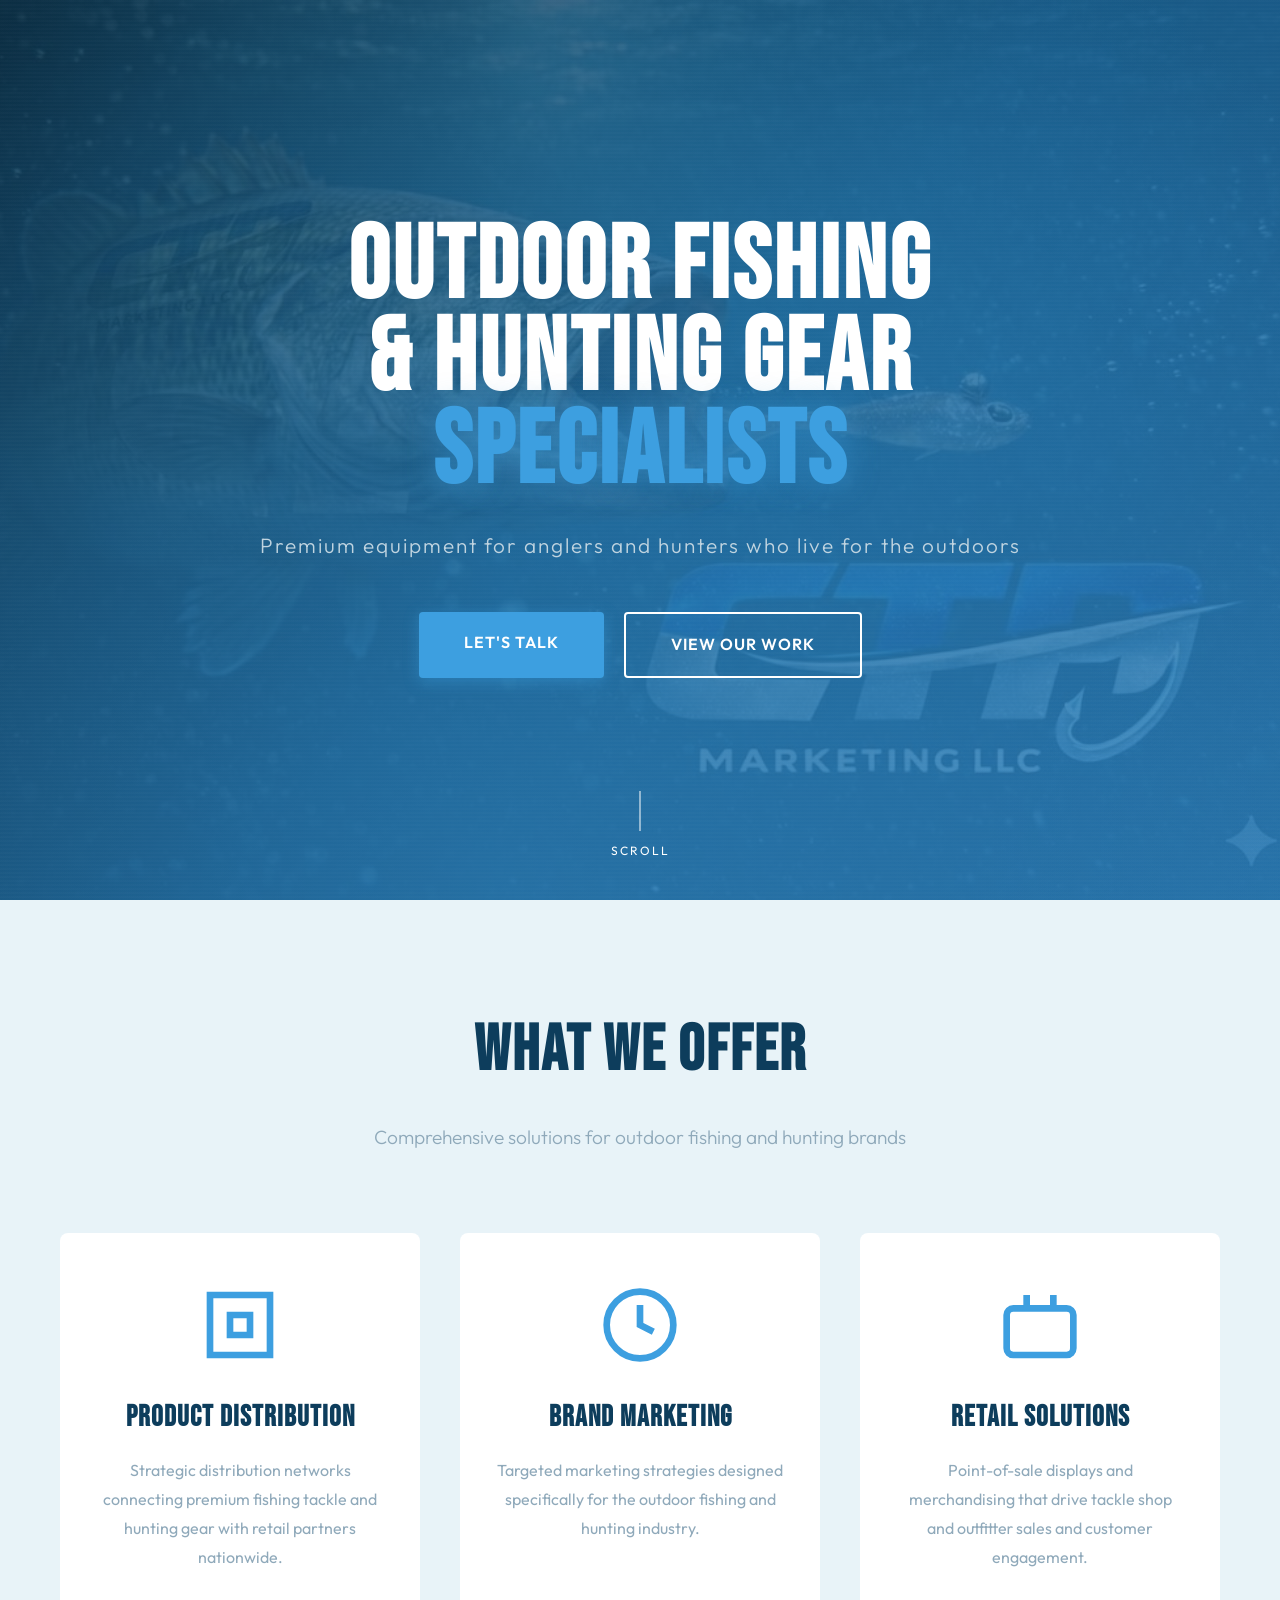
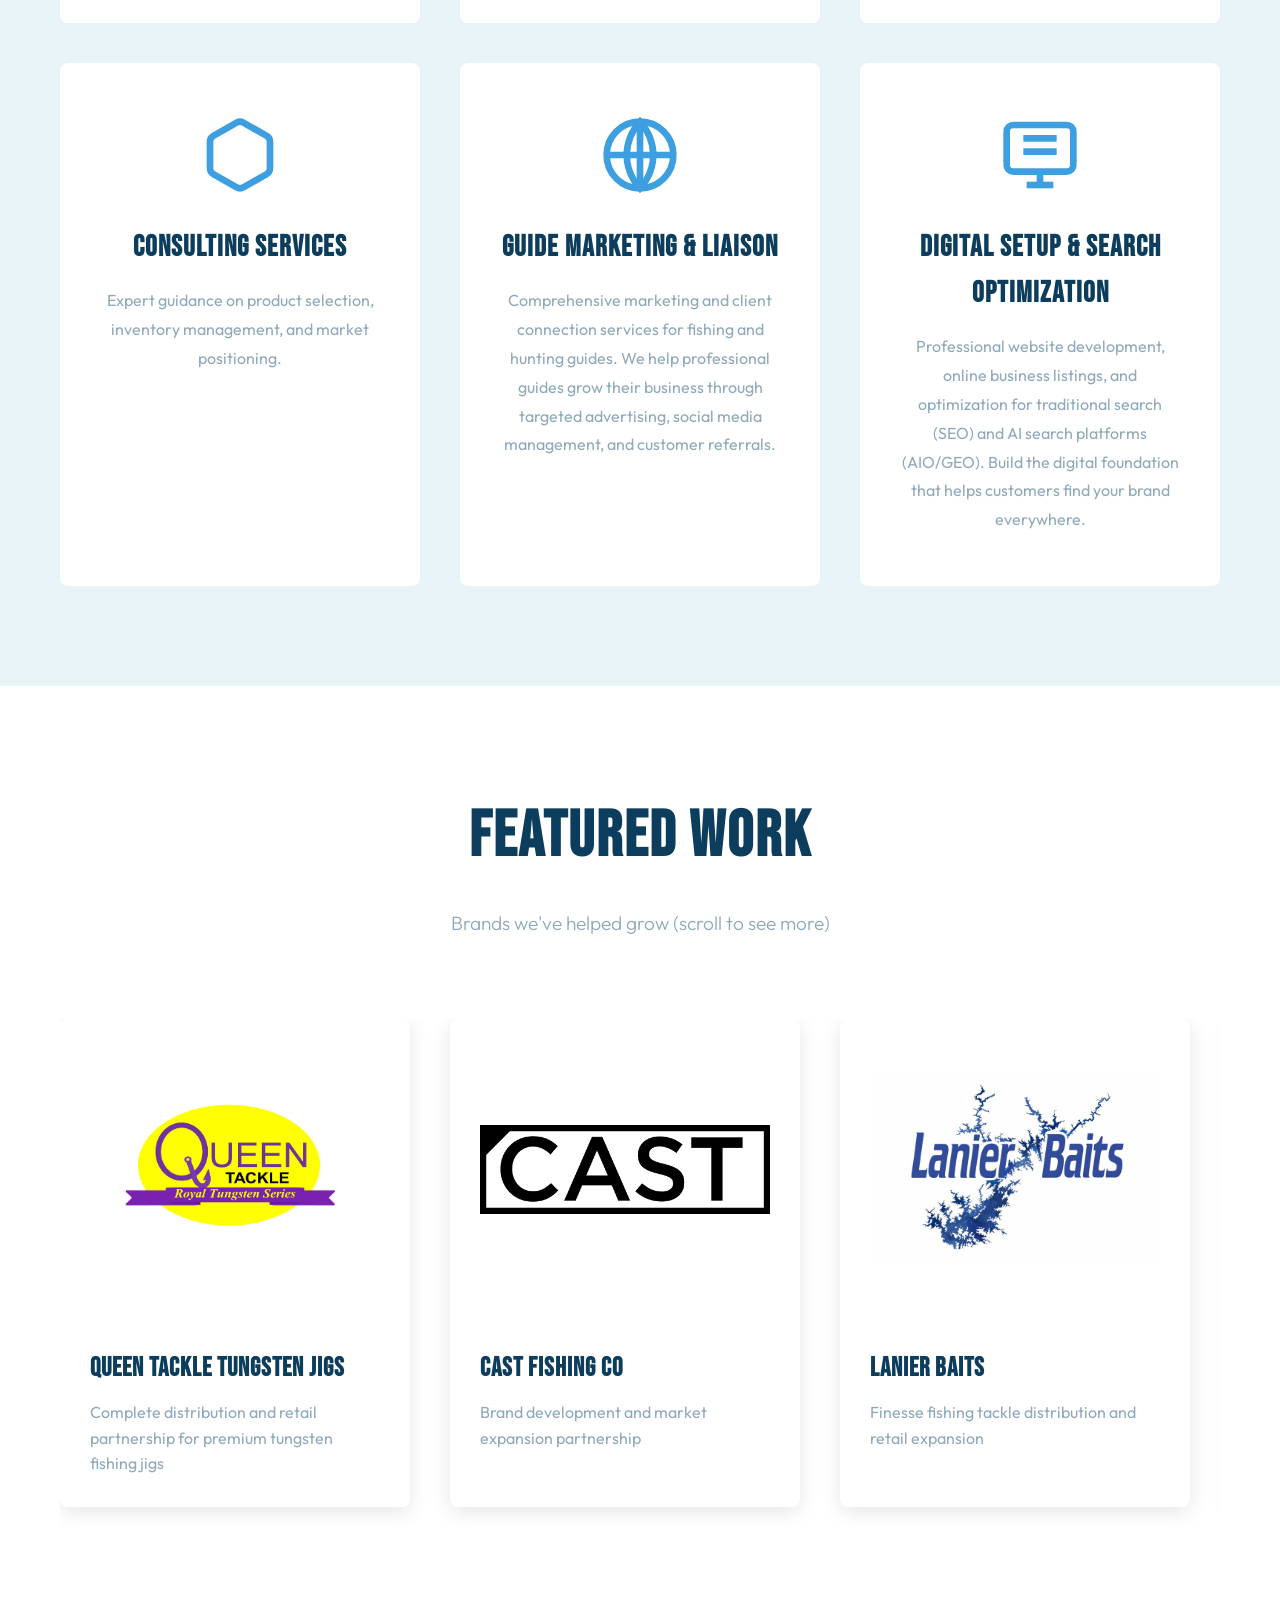
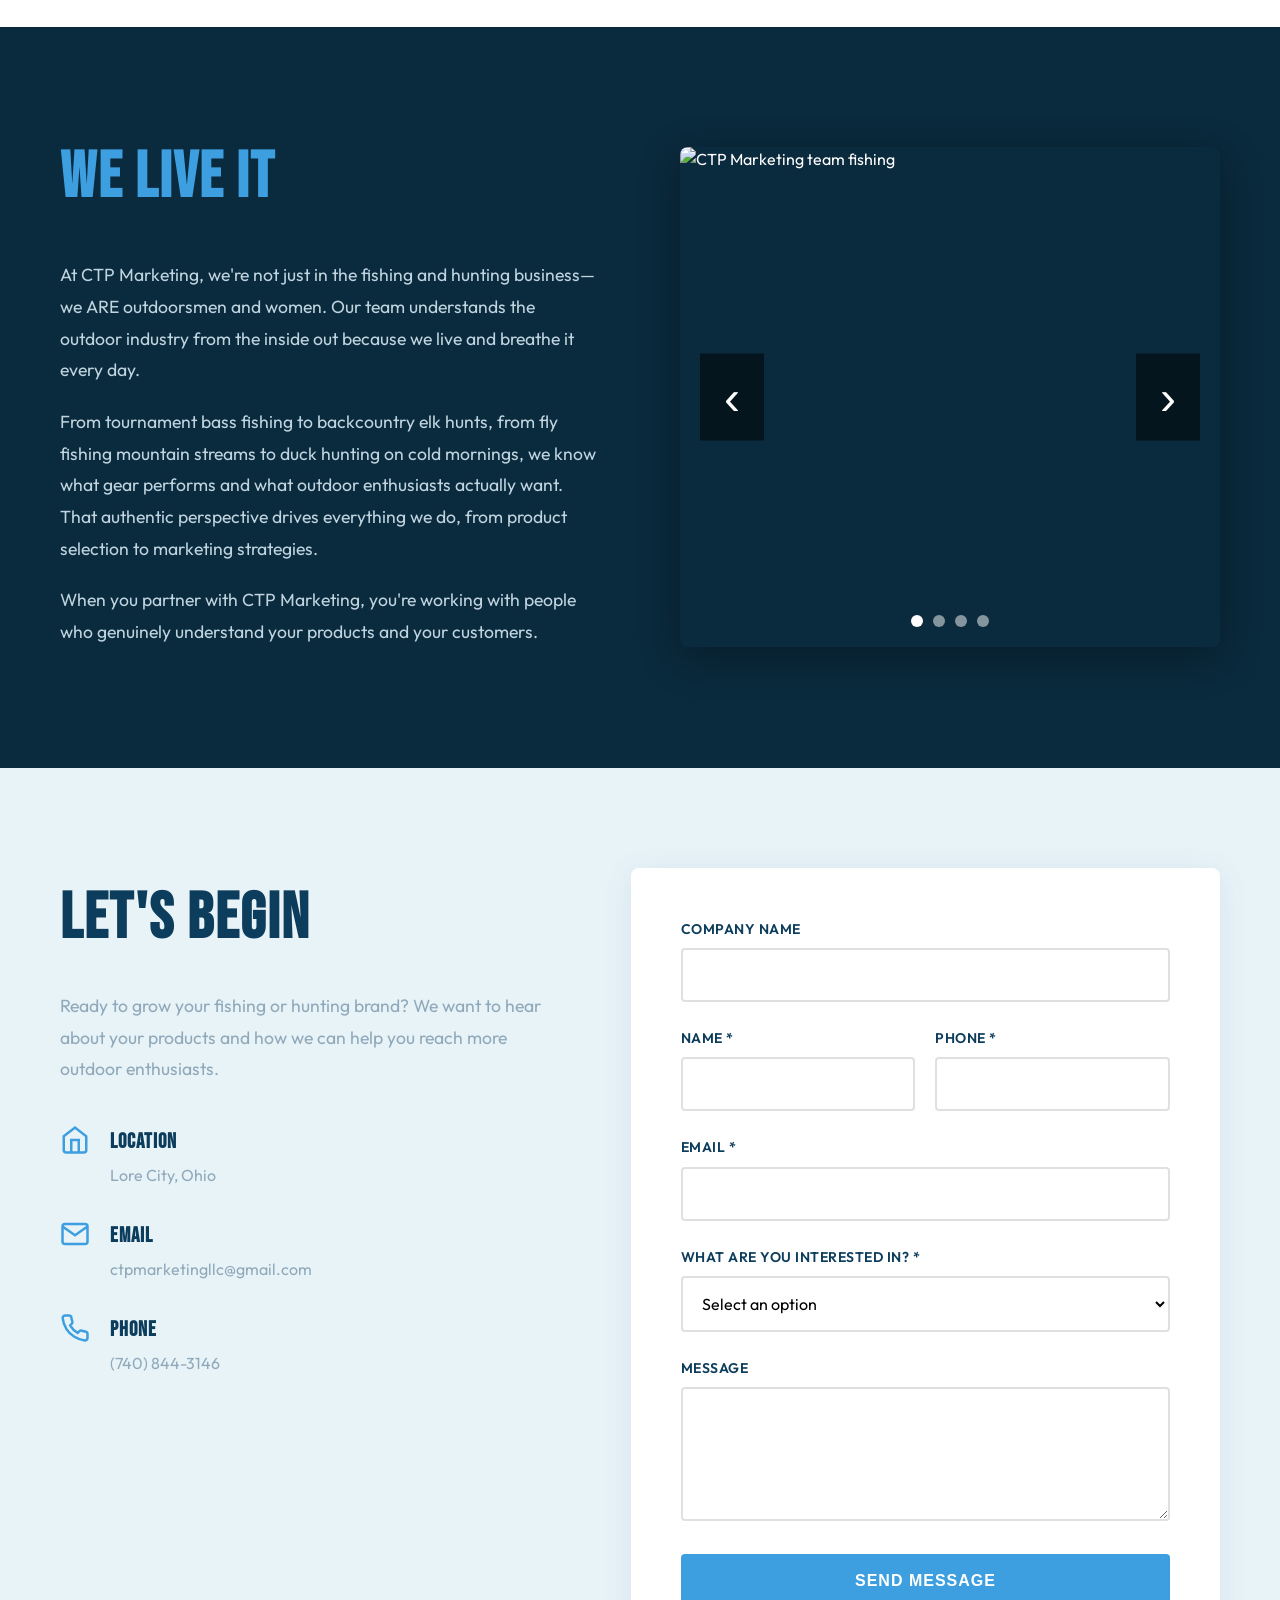
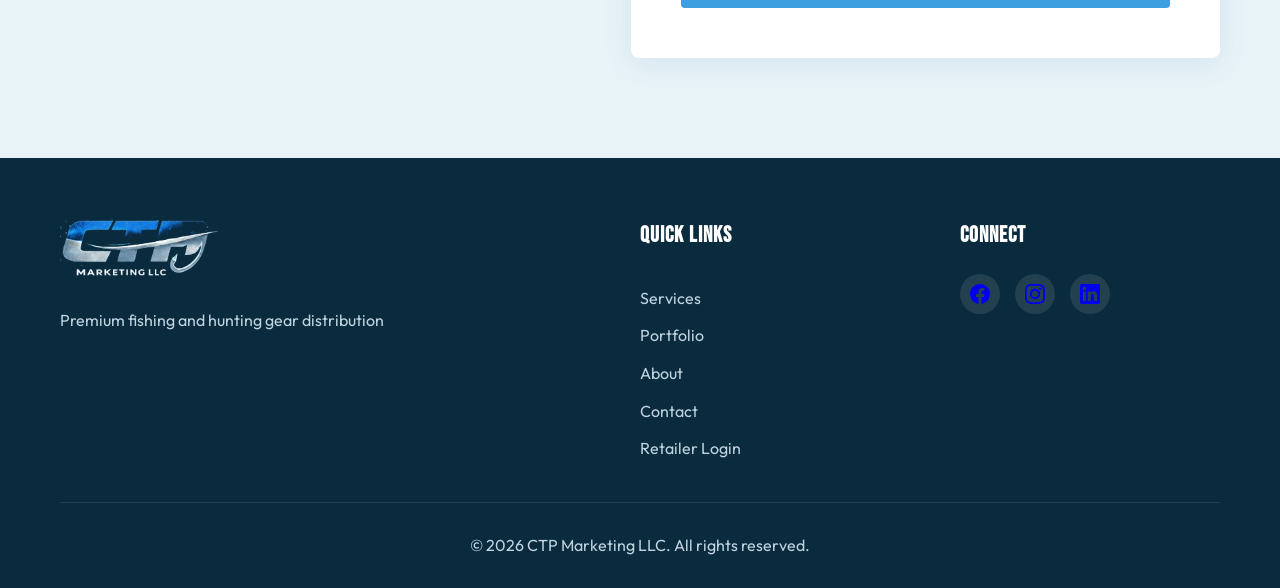
==== commit d77f77a2: "add retail login" ====
--- a/index.html
+++ b/index.html
@@ -98,6 +98,7 @@
                 <a href="#portfolio">Portfolio</a>
                 <a href="#about">About</a>
                 <a href="#contact" class="cta-button">Get Started</a>
+                <a href="/login.html">Retailer Login</a>
             </div>
             <button class="mobile-menu-toggle" aria-label="Toggle menu">
                 <span></span>
@@ -427,6 +428,7 @@
                     <a href="#portfolio">Portfolio</a>
                     <a href="#about">About</a>
                     <a href="#contact">Contact</a>
+                    <a href="/login.html">Retailer Login</a>
                 </div>
                 <div class="footer-social">
                     <h4>Connect</h4>
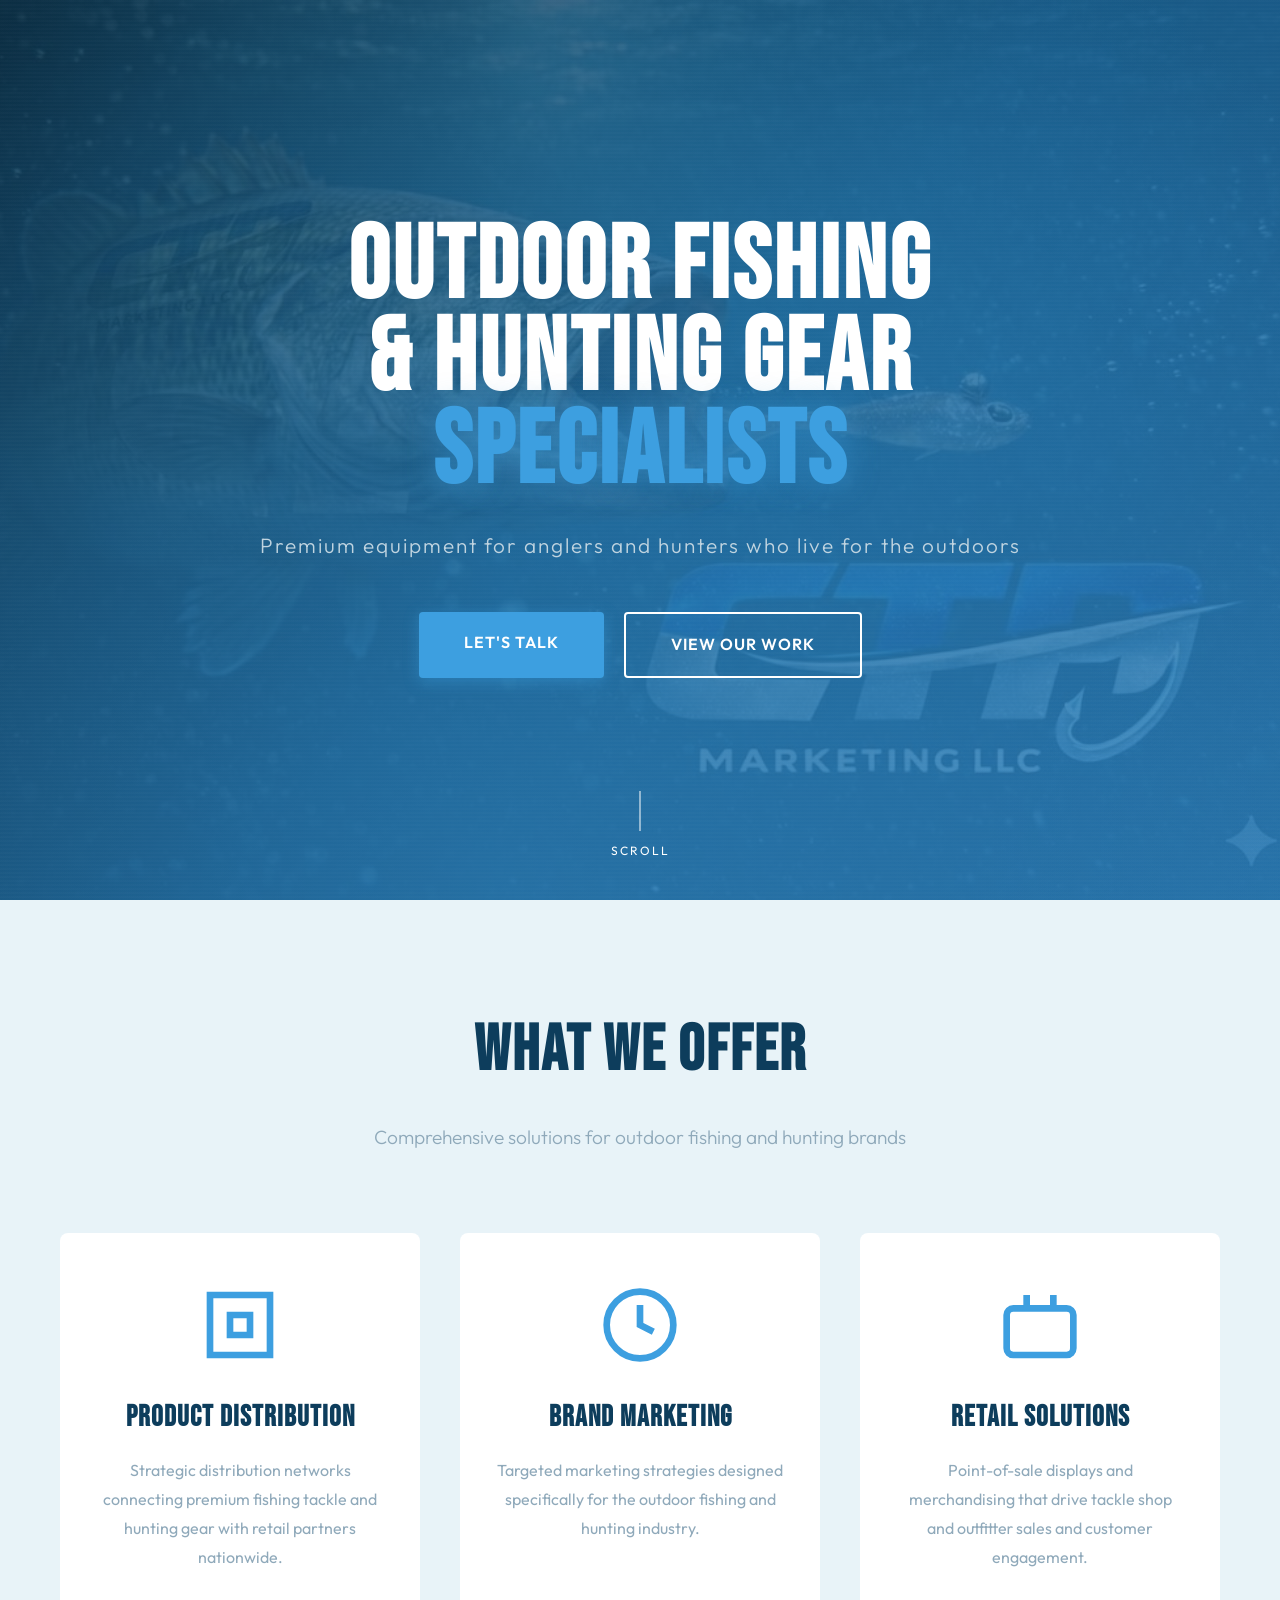
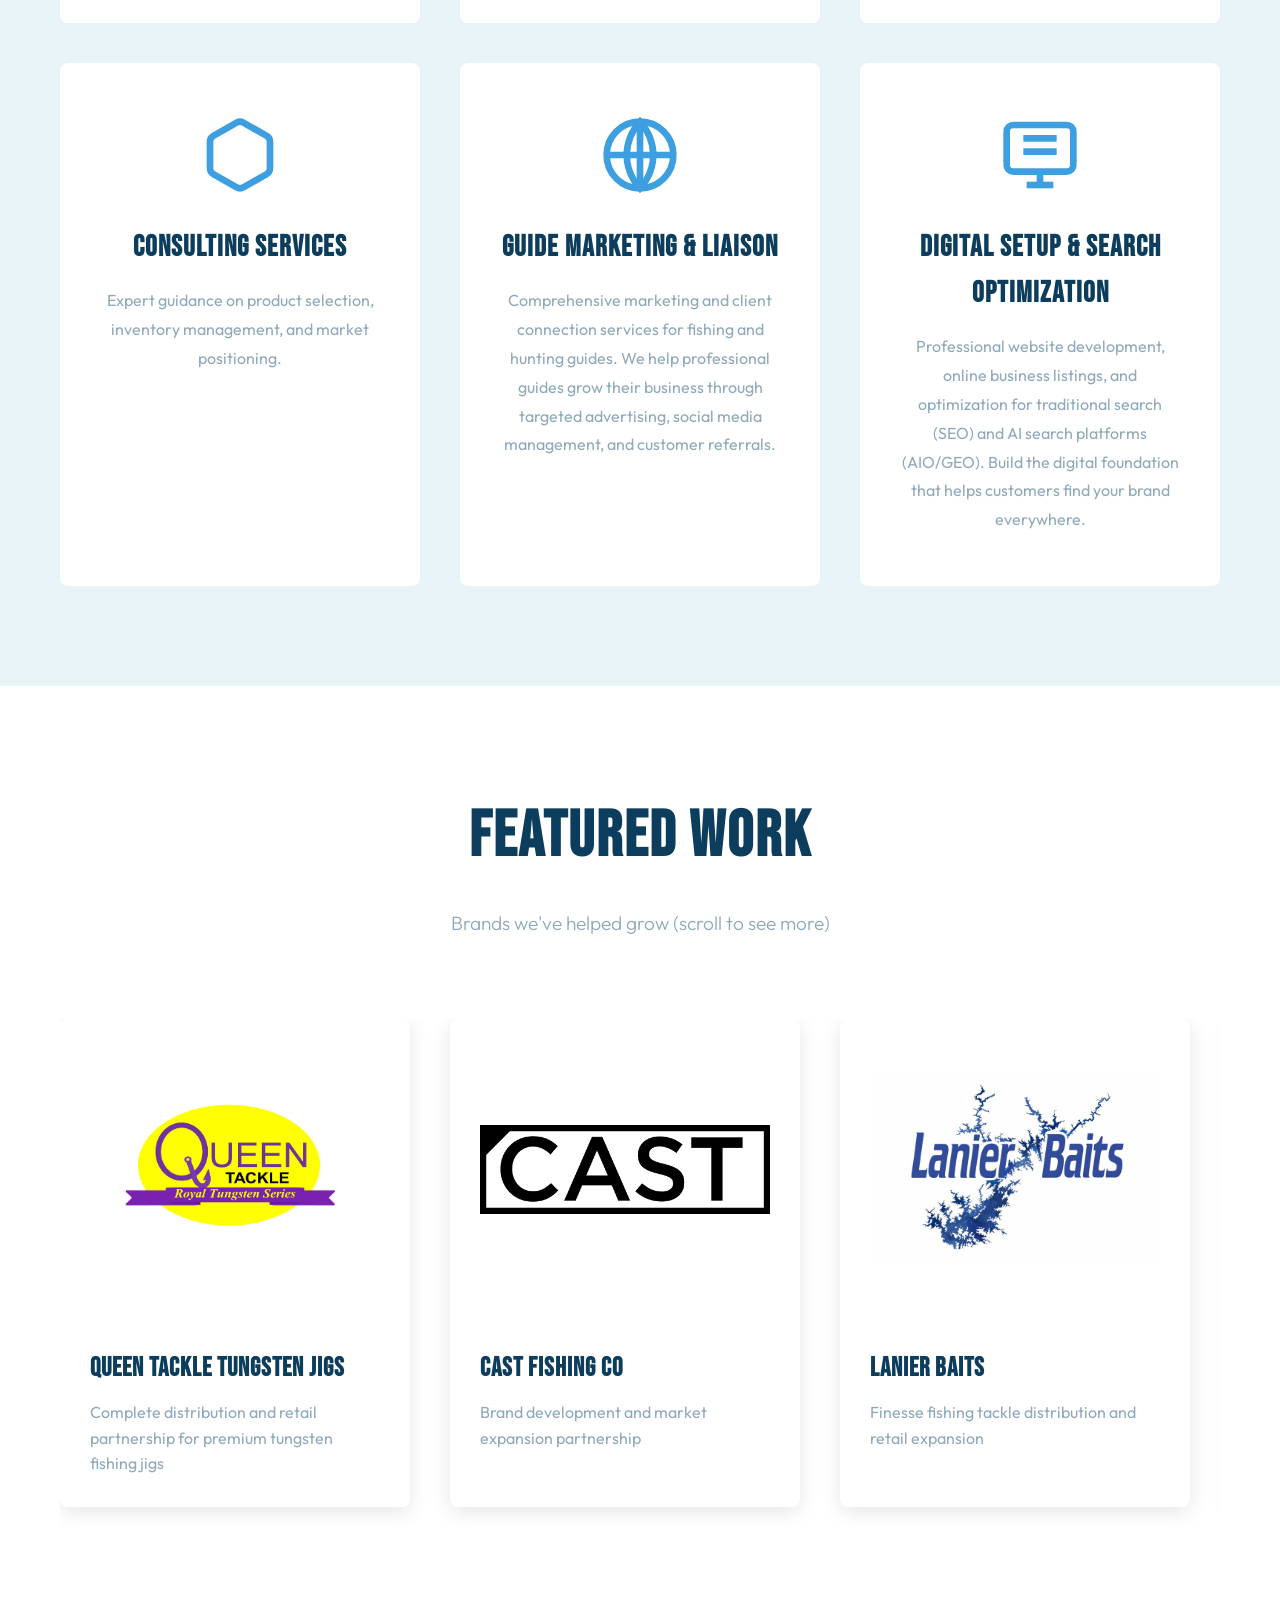
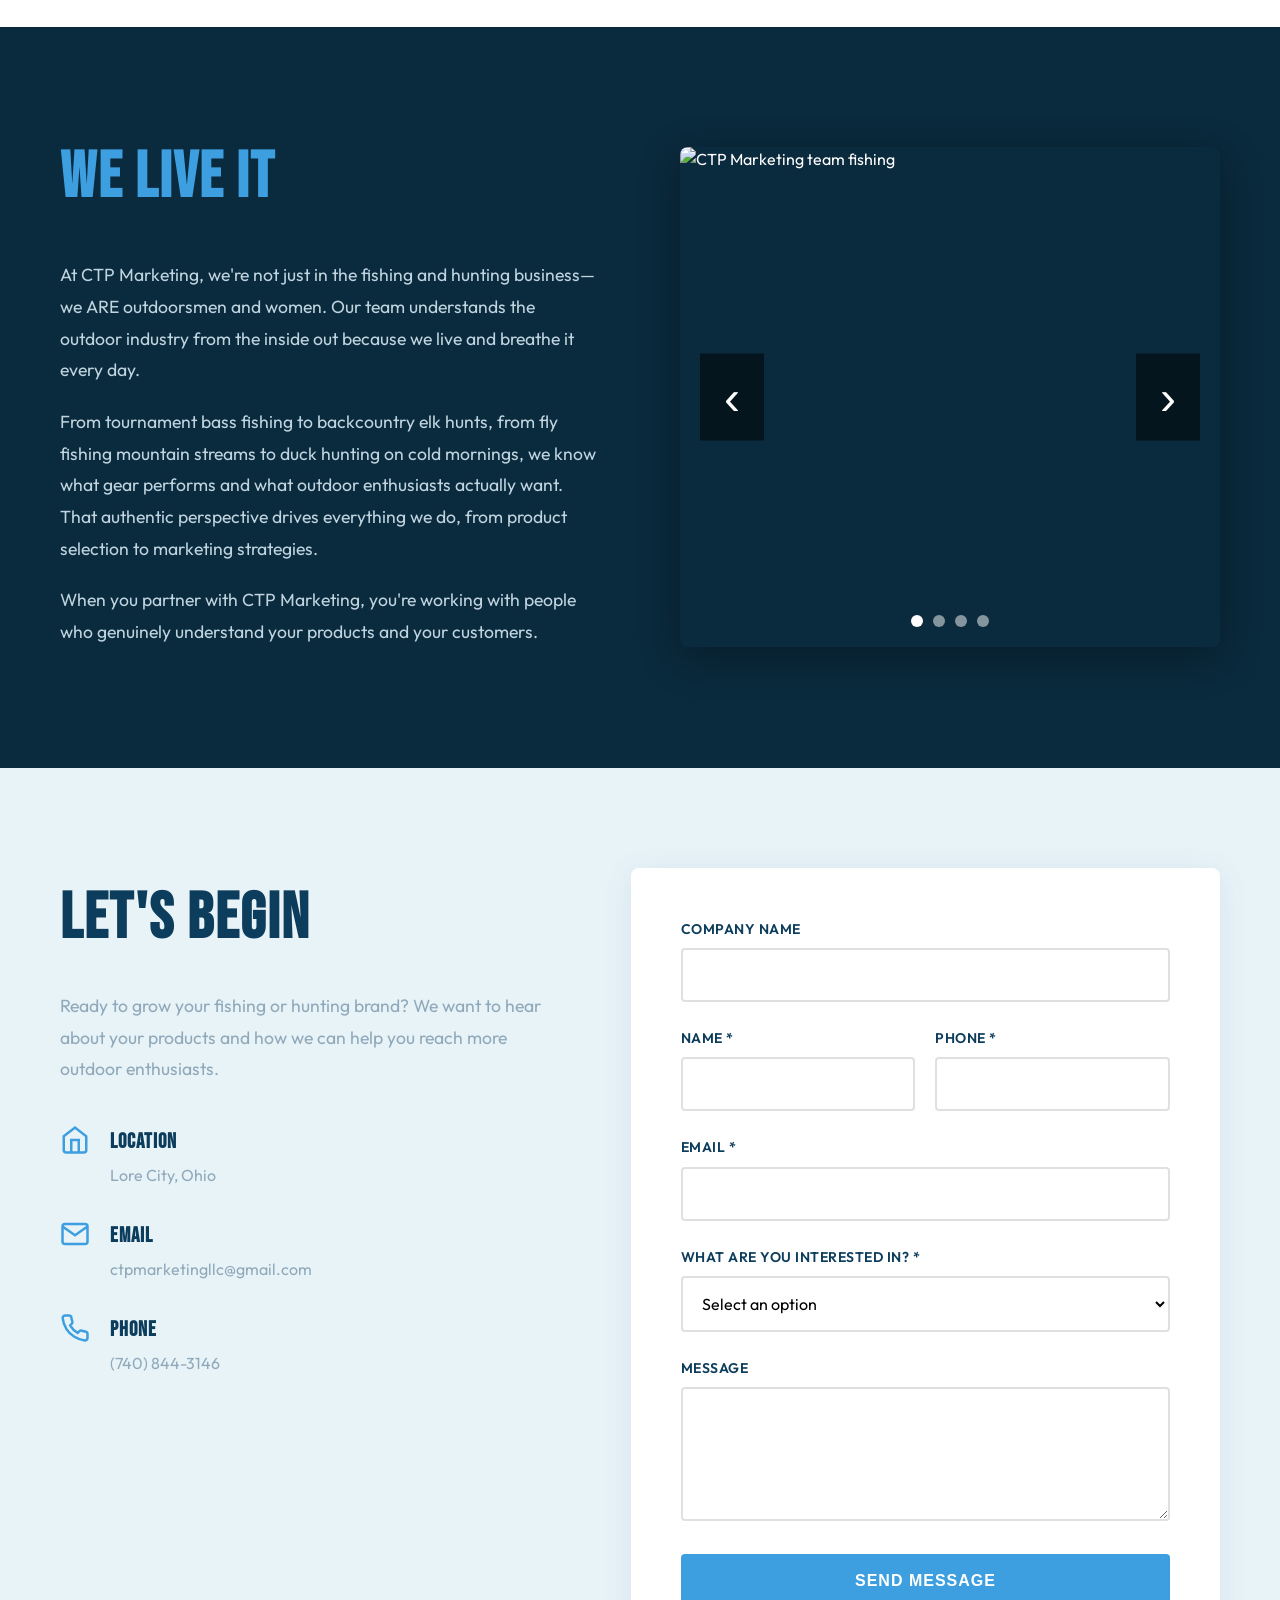
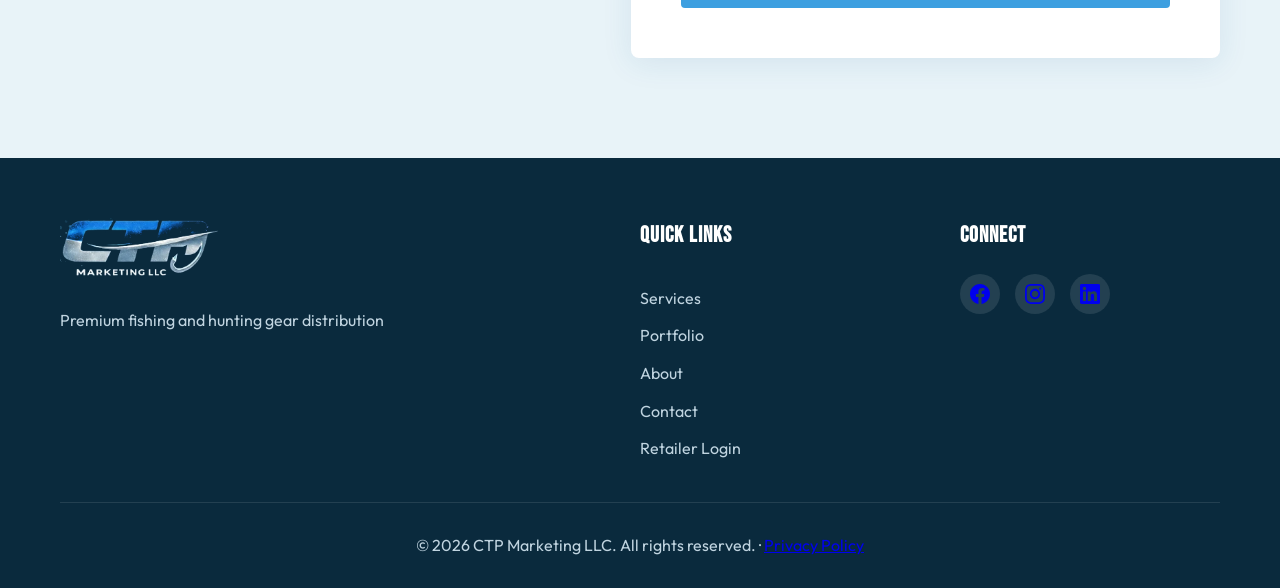
==== commit 951458c6: "push changes to netlify" ====
--- a/index.html
+++ b/index.html
@@ -253,15 +253,6 @@
                 </div>
                 <div class="portfolio-item">
                     <div class="portfolio-image">
-                        <img src="images/logos/blue-rock-logo.png" alt="Blue Rock Custom Tackle - CTP Marketing Client" style="width: 100%; height: 100%; object-fit: contain; padding: 30px; background: white; max-height: 250px;">
-                    </div>
-                    <div class="portfolio-info">
-                        <h3>Blue Rock Custom Tackle</h3>
-                        <p>Hand-tied jigs and custom tackle distribution partnership</p>
-                    </div>
-                </div>
-                <div class="portfolio-item">
-                    <div class="portfolio-image">
                         <img src="images/logos/fishermans-central-logo.png" alt="Fishermans Central - CTP Marketing Client" style="width: 100%; height: 100%; object-fit: contain; padding: 30px; background: white; max-height: 250px;">
                     </div>
                     <div class="portfolio-info">
@@ -294,6 +285,15 @@
                     <div class="portfolio-info">
                         <h3>Copper Red Baits LLC</h3>
                         <p>Fishing lure brand partnership and distribution</p>
+                    </div>
+                </div>
+                <div class="portfolio-item">
+                    <div class="portfolio-image">
+                        <img src="images/logos/spotsticker-logo.jpg" alt="Spot Sticker Baits - CTP Marketing Client" style="width: 100%; height: 100%; object-fit: contain; padding: 30px; background: white; max-height: 250px;">
+                    </div>
+                    <div class="portfolio-info">
+                        <h3>Spot Sticker Baits</h3>
+                        <p>Fishing lure and tackle brand partnership</p>
                     </div>
                 </div>
             </div>
@@ -452,7 +452,7 @@
                 </div>
             </div>
             <div class="footer-bottom">
-                <p>&copy; 2026 CTP Marketing LLC. All rights reserved.</p>
+                <p>&copy; 2026 CTP Marketing LLC. All rights reserved. · <a href="/privacy.html">Privacy Policy</a></p>
             </div>
         </div>
     </footer>
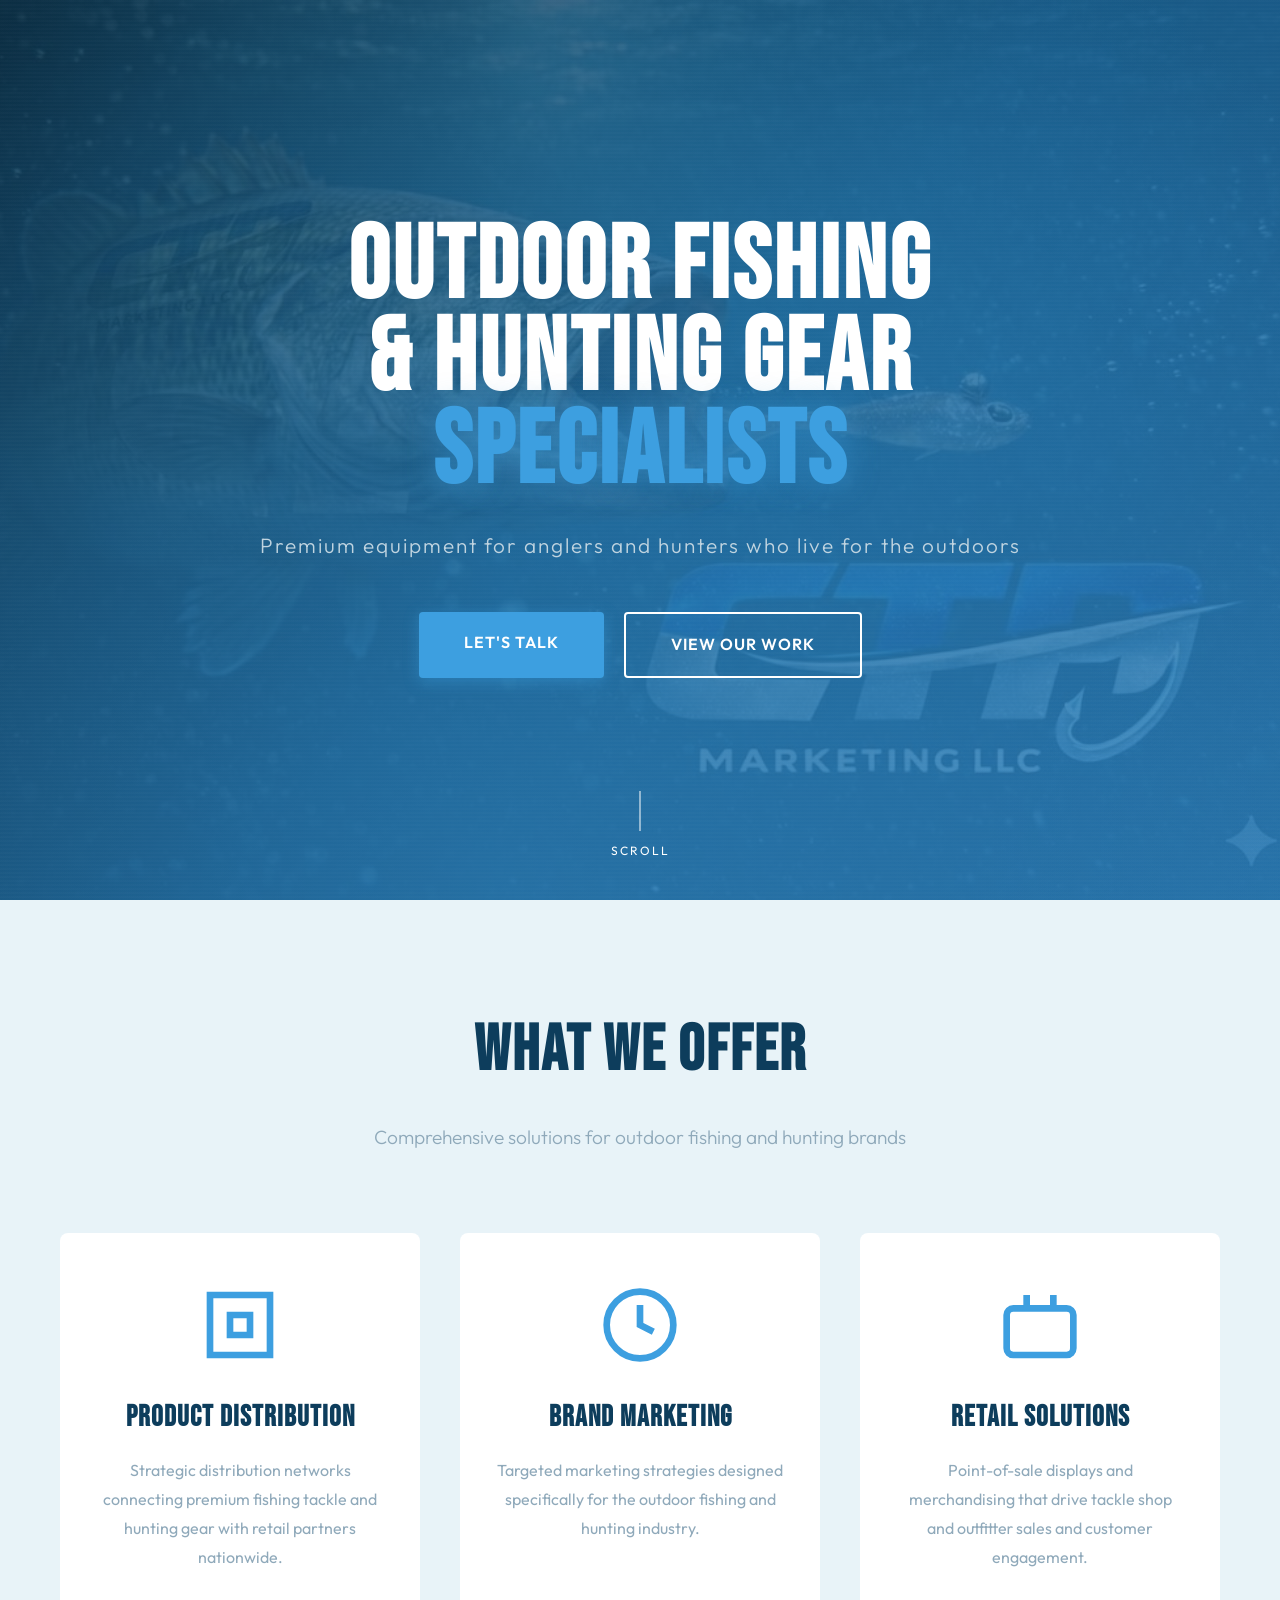
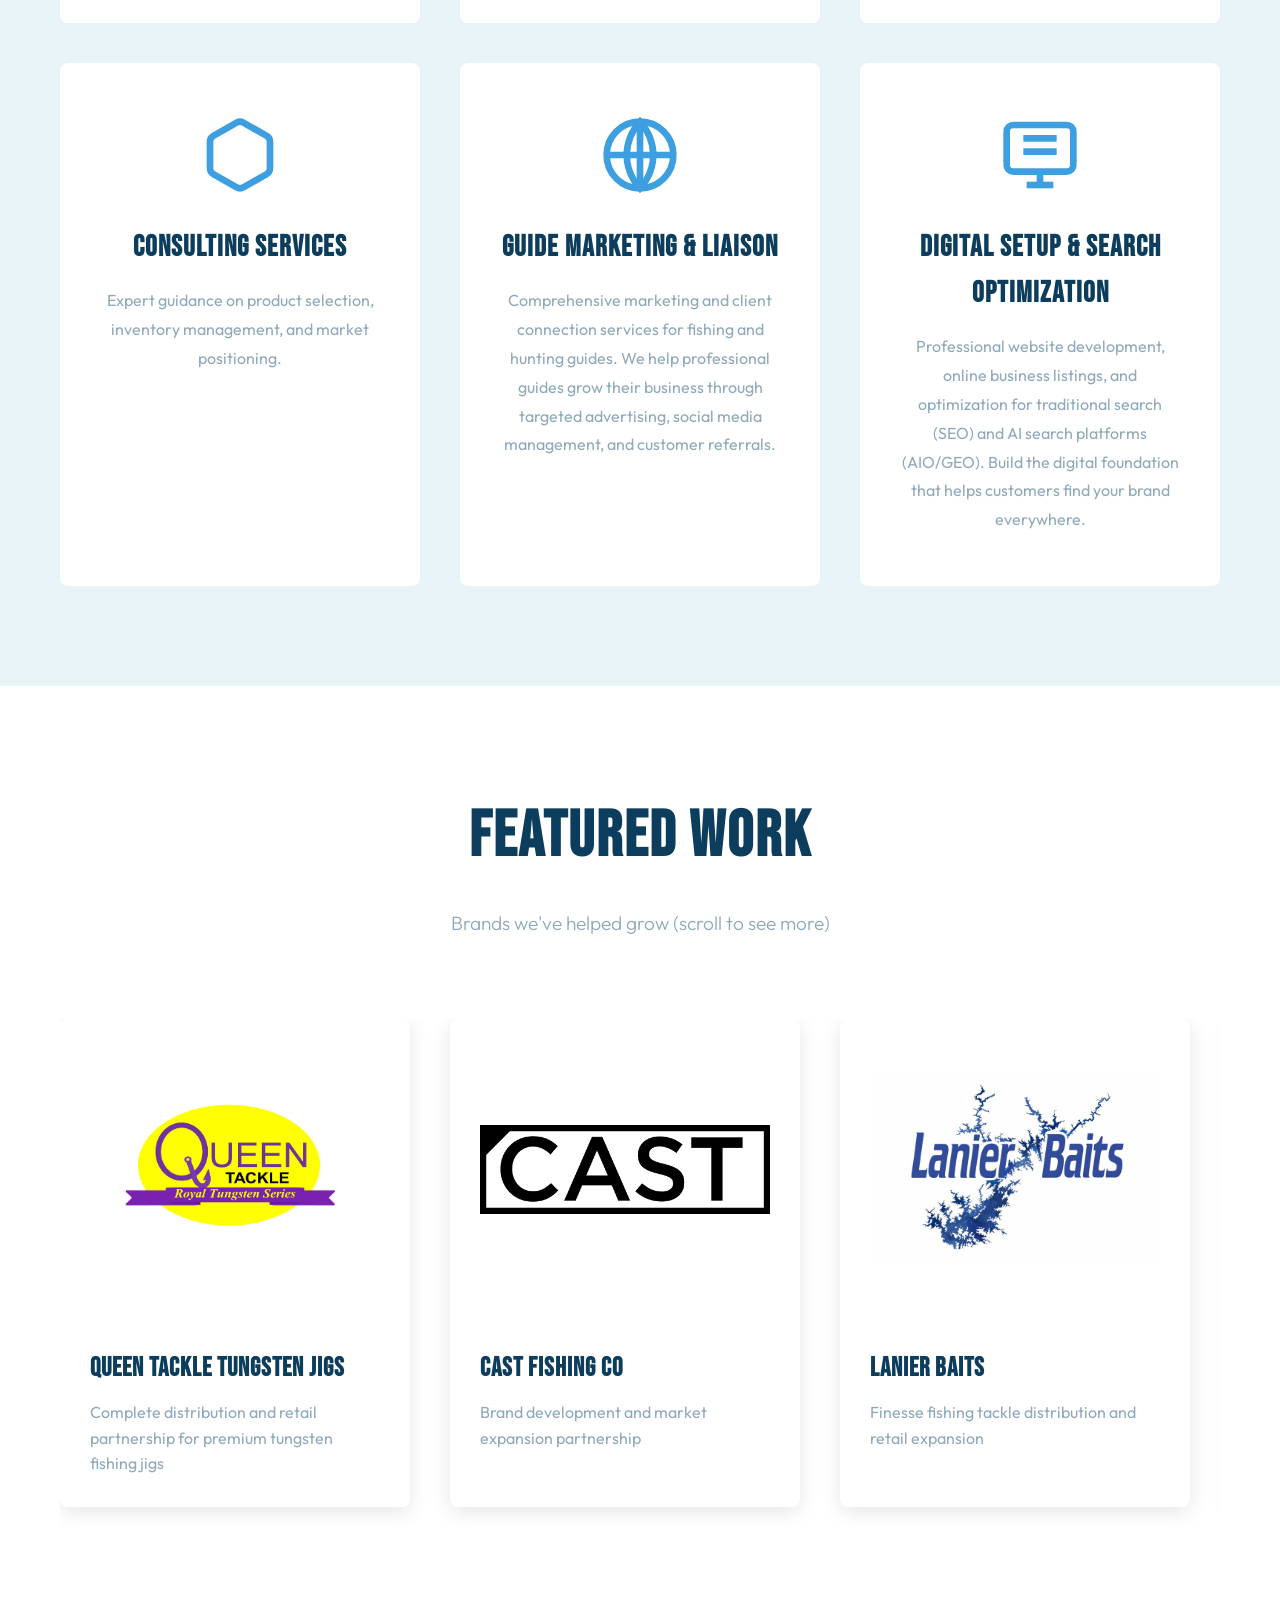
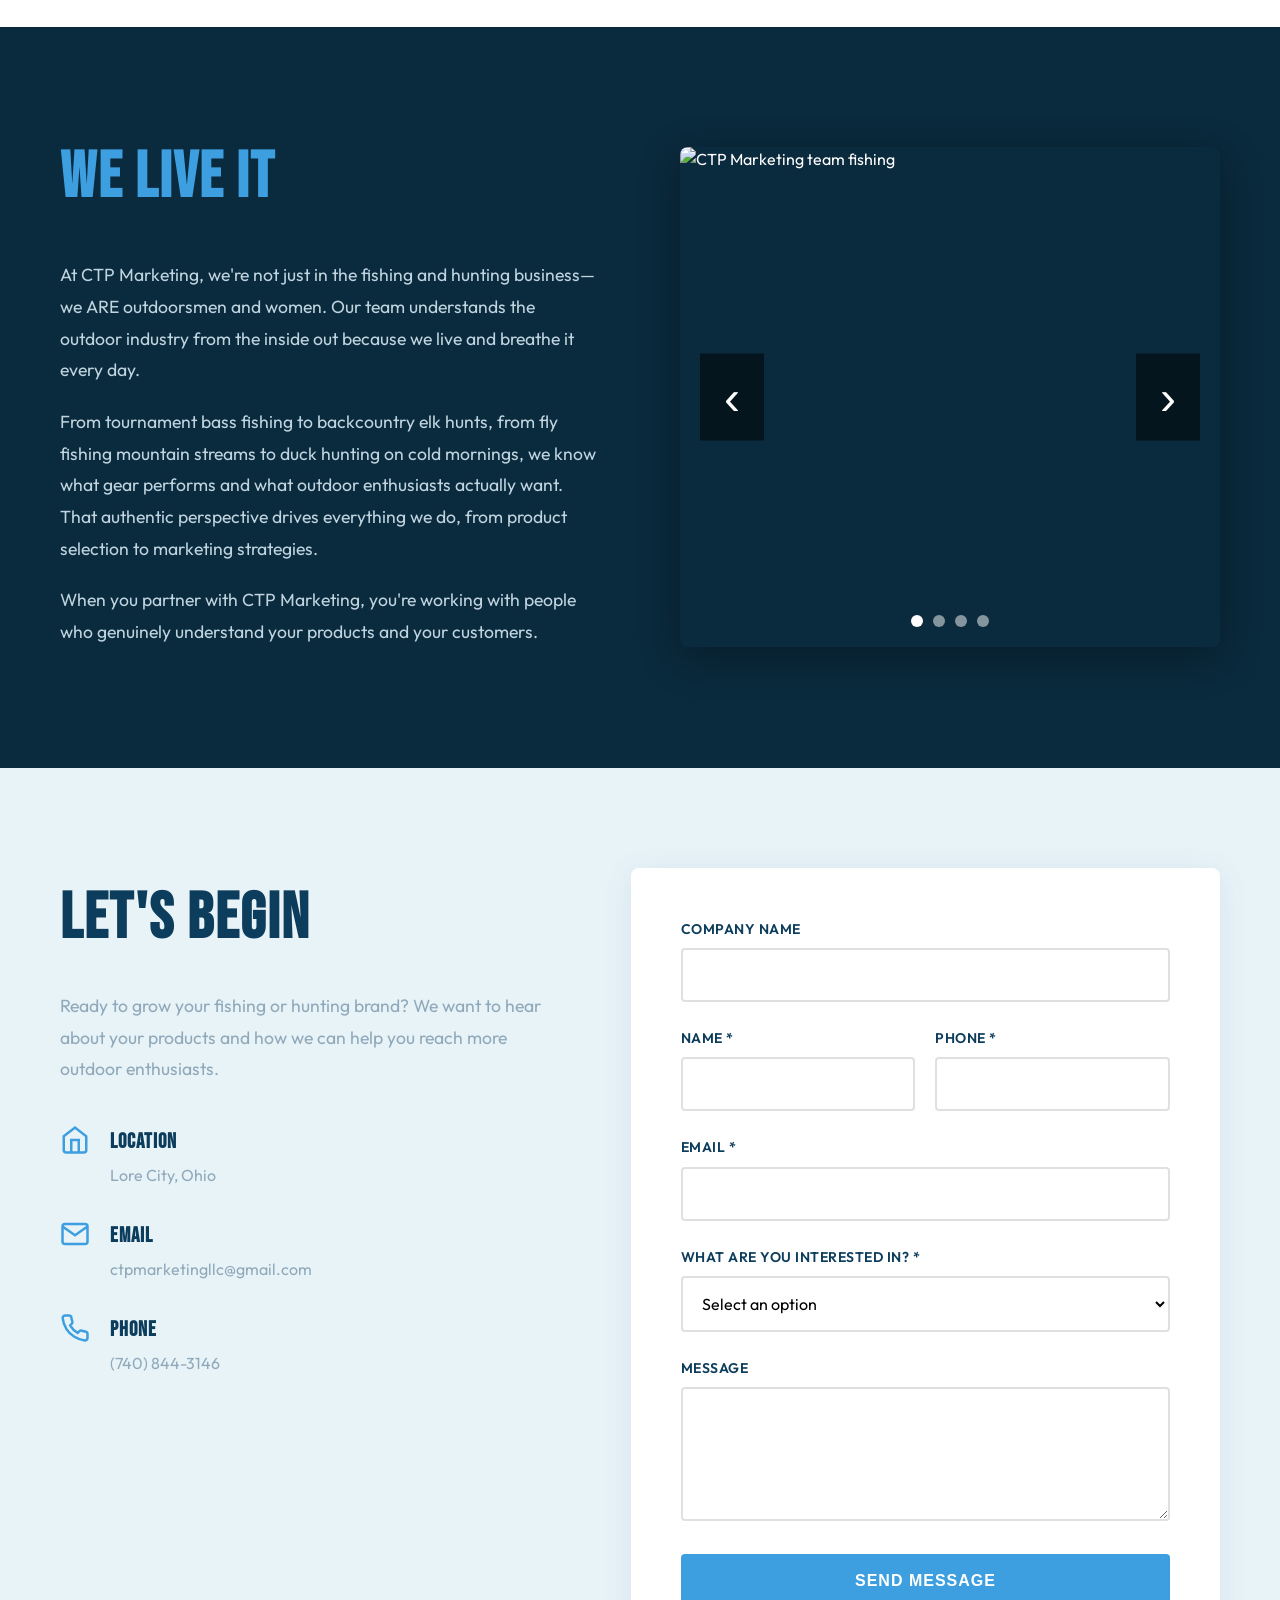
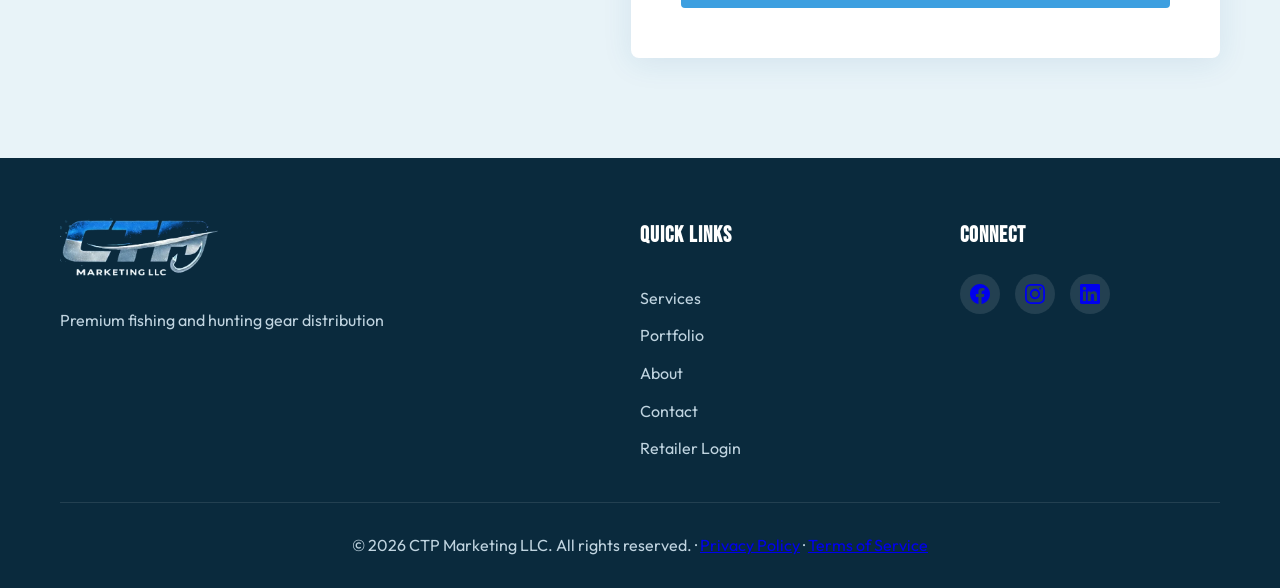
==== commit 21e3fcbb: "adding terms" ====
--- a/index.html
+++ b/index.html
@@ -452,7 +452,7 @@
                 </div>
             </div>
             <div class="footer-bottom">
-                <p>&copy; 2026 CTP Marketing LLC. All rights reserved. · <a href="/privacy.html">Privacy Policy</a></p>
+                <p>&copy; 2026 CTP Marketing LLC. All rights reserved. · <a href="/privacy.html">Privacy Policy</a> · <a href="/terms.html">Terms of Service</a></p>
             </div>
         </div>
     </footer>
